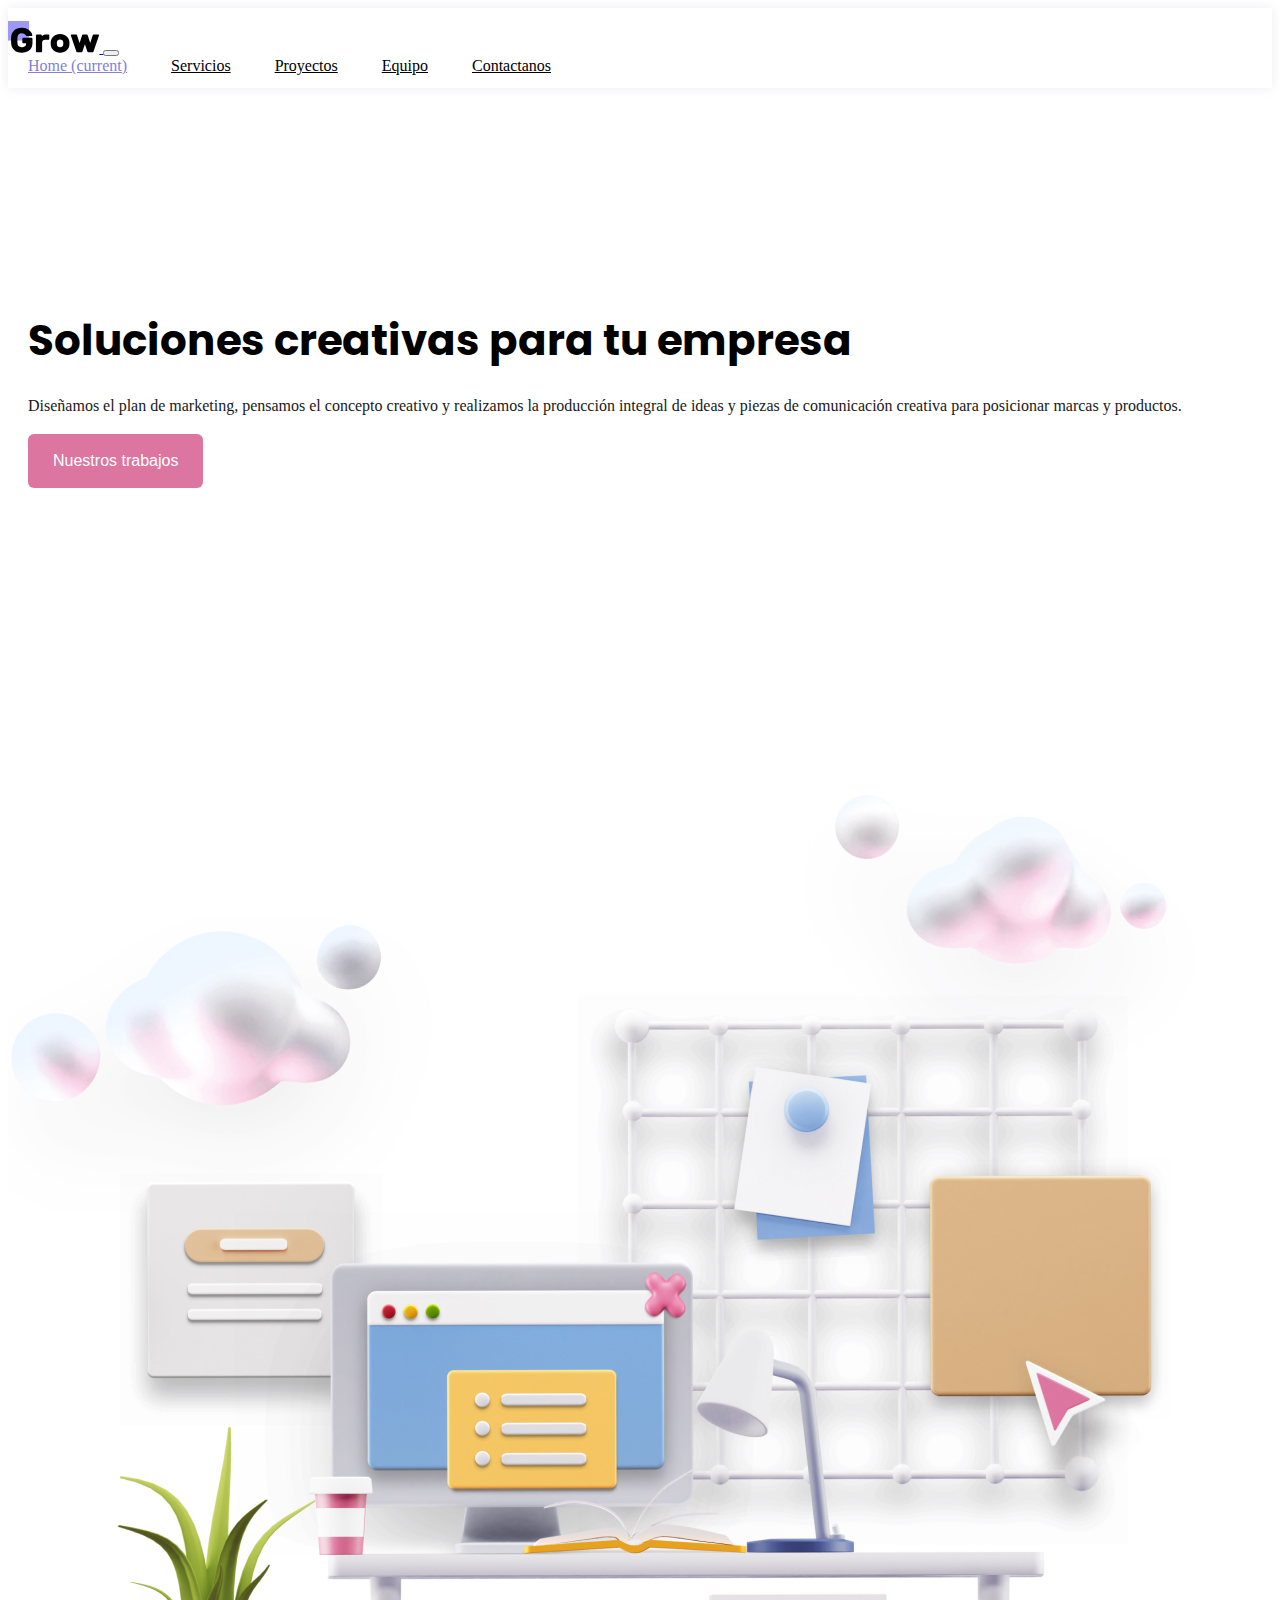
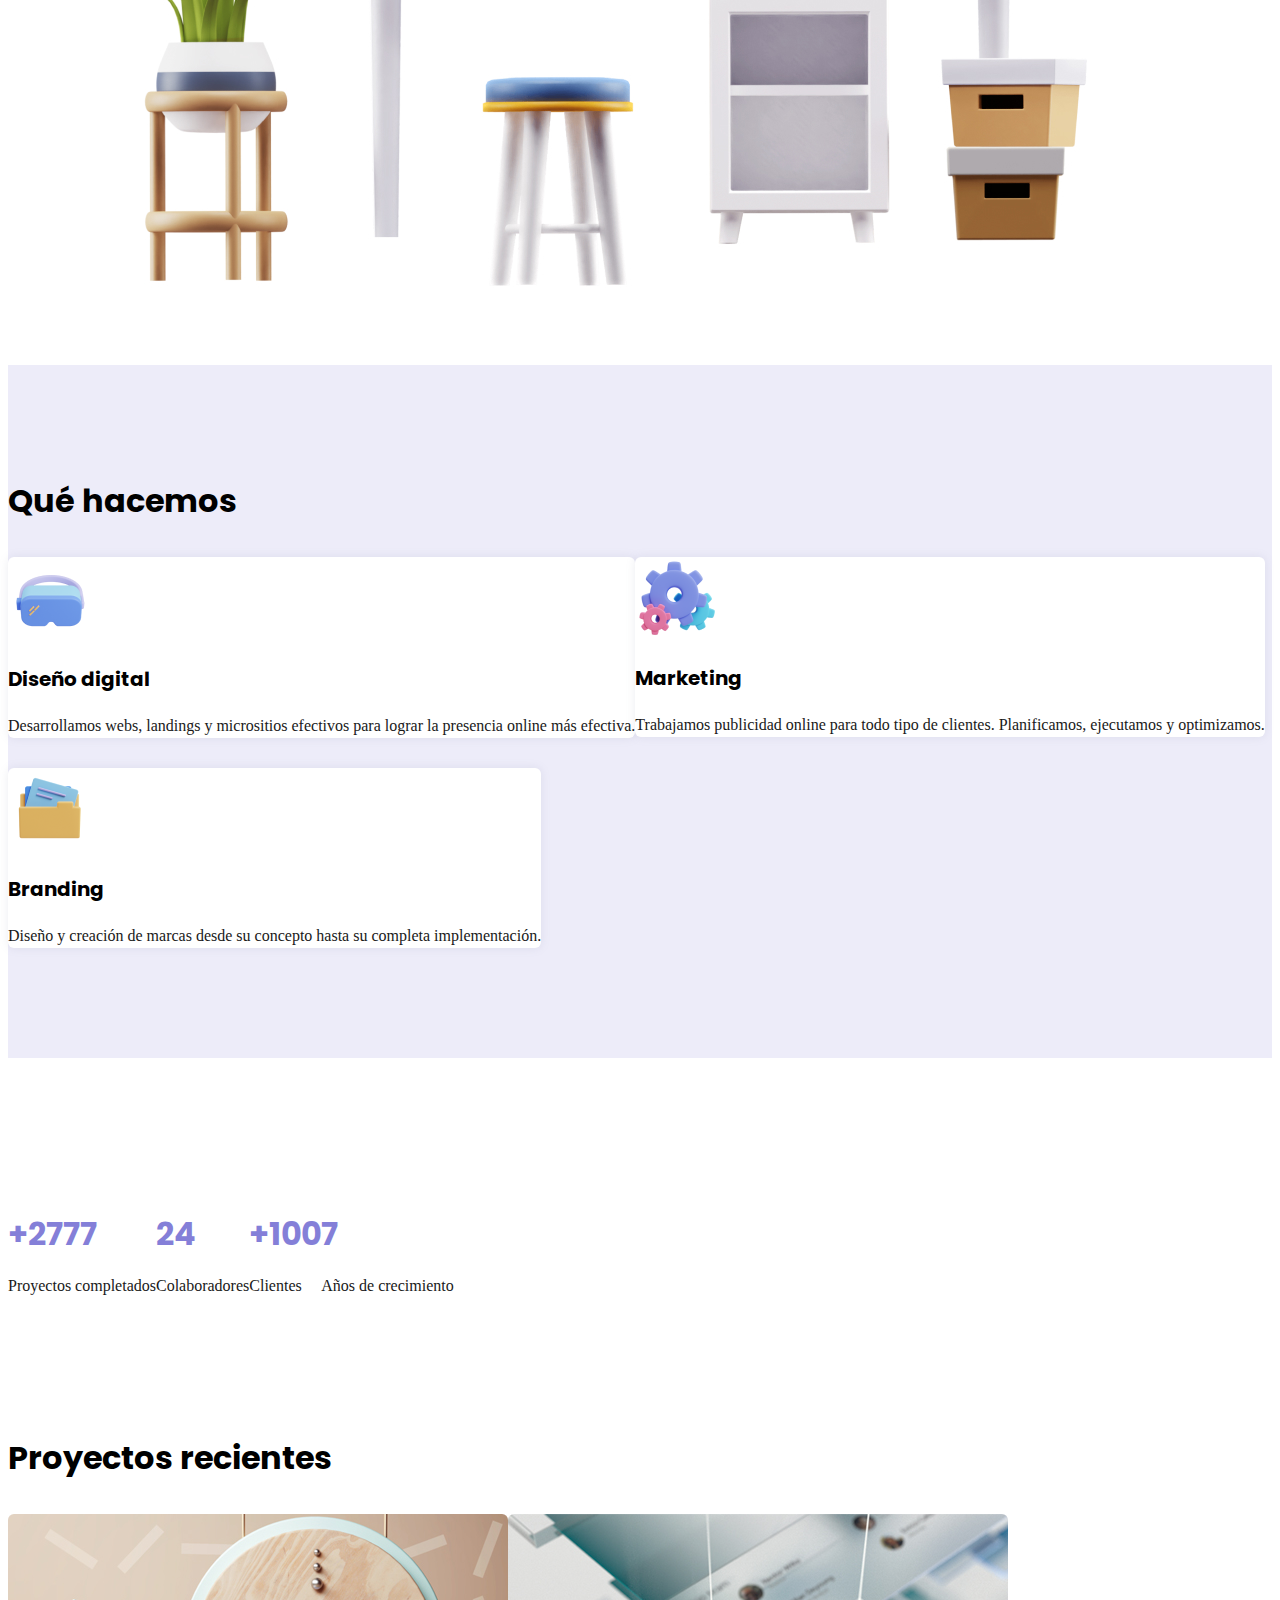
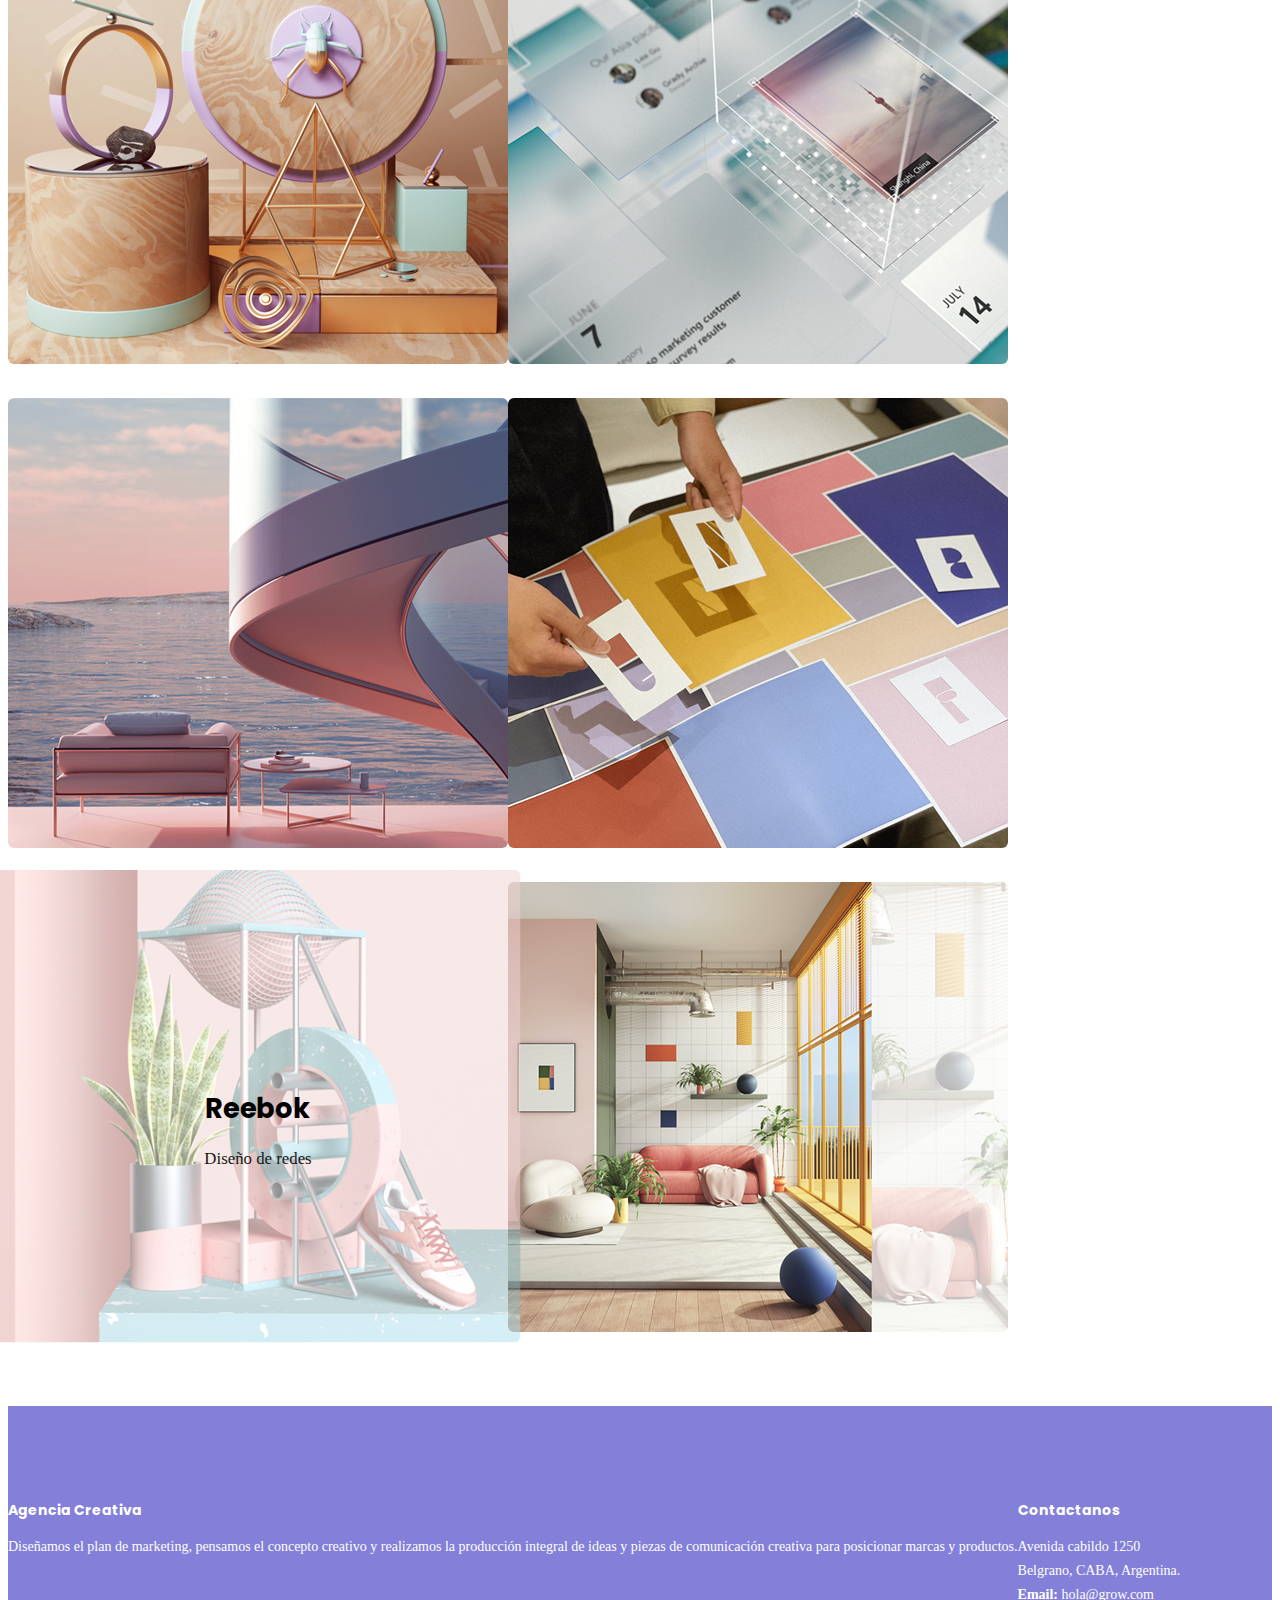
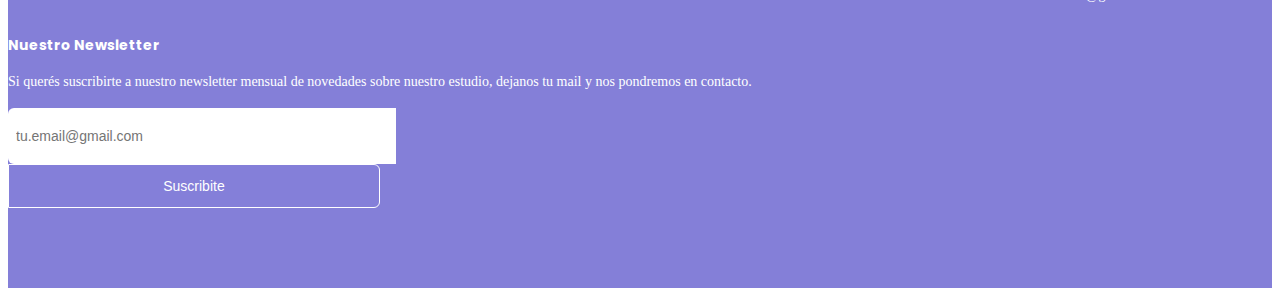
==== index.html @ 0a600048 "cambios" ====
<!doctype html>
<html lang="en">
  <head>
    <meta charset="utf-8">
    <meta name="viewport" content="width=device-width, initial-scale=1, shrink-to-fit=no">
    <!-- Bootstrap CSS -->
    <link rel="stylesheet" href="https://cdn.jsdelivr.net/npm/bootstrap@4.6.0/dist/css/bootstrap.min.css" integrity="sha384-B0vP5xmATw1+K9KRQjQERJvTumQW0nPEzvF6L/Z6nronJ3oUOFUFpCjEUQouq2+l" crossorigin="anonymous">
    <link rel="stylesheet" href="estilos.css">
    <link href="https://fonts.googleapis.com/css2?family=Roboto:ital,wght@0,400;0,700;1,100;1,900&display=swap" rel="stylesheet">
    <link href="https://fonts.googleapis.com/css2?family=Poppins:wght@100;300;400;500;600;800;900&display=swap" rel="stylesheet">
    <title>Home</title>
  </head>
  <body>
    <!-- Nav bar -->
    <div id="header" class="fixed-top">
      <div class="container">
        <nav class="navbar navbar-expand-lg navbar-light">
          <a class="navbar-brand" href="index.html">
            <img src="img/logo-grow.svg" alt="grow">
          </a>
          <button class="navbar-toggler" type="button" data-toggle="collapse" data-target="#navbarNavAltMarkup" aria-controls="navbarNavAltMarkup" aria-expanded="false" aria-label="Toggle navigation">
            <span class="navbar-toggler-icon"></span>
          </button>
          <div class="collapse navbar-collapse justify-content-end" id="navbarNavAltMarkup">
            <div class="navbar-nav">
              <a class="nav-link active" href="index.html">Home <span class="sr-only">(current)</span></a>
              <a class="nav-link" href="servicios.html">Servicios</a>
              <a class="nav-link" href="proyectos.html">Proyectos</a>
              <a class="nav-link" href="equipo.html">Equipo</a>
              <a class="nav-link" href="contacto.html">Contactanos</a>
            </div>
          </div>
        </nav>
      </div>
    </div>
    <section id="principal">
      <div class="container">
        <div class="row">
          <div class="col-lg-5 order-2 order-lg-1 principal-text">
            <h1>Soluciones creativas para tu empresa</h1>
            <p class="parrafoTexto">Diseñamos el plan de marketing, pensamos el concepto creativo y realizamos la producción integral de ideas y piezas de comunicación creativa para posicionar marcas y productos. </p>
            <a href="clientes.html">
              <button class="boton rounded-pill">Nuestros trabajos</button>
            </a>
          </div>
          <div class="col-lg-7 order-1 order-lg-2 principal-img p-0">
            <div class="desktop">
            <img src="img/img-principal3.jpg" class="img-fluid" alt="imagen escritorio">
            </div>
            <div class="mobile">
            <img src="img/img-principal3-mb.jpg" class="img-fluid" alt="imagen escritorio">
          </div>
          </div>
        </div>
      </div>
    </section>
    <section id="servicios">
      <div class="container">
        <p class="titulo text-center mb-5">Qué hacemos</p>
        <div class="row">
          <div class="col-lg-4 text-center">
            <div class="cardServicios p-5">
              <img src="img/icon-diseno.png"alt="icono diseno">
              <p class="subtitulo m-2">Diseño digital</p>
              <p class="parrafoTexto">Desarrollamos webs, landings y micrositios efectivos para lograr la presencia online más efectiva.</p>
            </div>
          </div>
          <div class="col-lg-4 text-center">
            <div class="cardServicios p-5">
              <img src="img/icon-mkt.png"alt="icono marketing">
              <p class="subtitulo m-2">Marketing</p>
              <p class="parrafoTexto">Trabajamos publicidad online para todo tipo de clientes. Planificamos, ejecutamos y optimizamos.</p>
            </div>
          </div>
          <div class="col-lg-4 text-center">
            <div class="cardServicios p-5">
              <img src="img/icon-branding.png" alt="icono branding">
              <p class="subtitulo m-2">Branding</p>
              <p class="parrafoTexto">Diseño y creación de marcas desde su concepto hasta su completa implementación.</p>
            </div>
          </div>
        </div>
      </div>
    </section>
    <section id="datos">
      <div class="container">
        <div class="row">
          <div class="col-lg-3 text-center pb-3">
            <p class="frase">+2777</p>
            <p class="parrafoTexto">Proyectos completados</p>
          </div>
          <div class="col-lg-3 text-center pb-3">
            <p class="frase">24</p>
            <p class="parrafoTexto">Colaboradores</p>
          </div>
          <div class="col-lg-3 text-center pb-3">
            <p class="frase">+100</p>
            <p class="parrafoTexto">Clientes</p>
          </div>
          <div class="col-lg-3 text-center pb-3">
            <p class="frase">7</p>
            <p class="parrafoTexto">Años de crecimiento</p>
          </div>    
        </div> 
      </div>
    </section>
    <section id="portfolio">
      <div class="container-fluid">
        <p class="titulo text-center mb-5">Proyectos recientes</p>
        <div class="row">
          <div class="col-lg-4 col-md-6">
            <div class="cardTrabajos">
              <img src="img/trabajo1.jpg"class="caja" alt="diseño de redes marca de muebles">
              <div class="trabajos-info">
                <p class="frase mb-1">The Beatle</p>
                <p class="parrafoTexto">Diseño de redes</p>
              </div>
            </div>
          </div>
          <div class="col-lg-4 col-md-6">
            <div class="cardTrabajos">
              <img src="img/trabajo2.jpg"class="caja" alt="diseño de interfaz">
              <div class="trabajos-info">
                <p class="frase mb-1">FluIT</p>
                <p class="parrafoTexto">Diseño UX/UI</p>
              </div>
            </div>
          </div> 
          <div class="col-lg-4 col-md-6">
            <div class="cardTrabajos">
              <img src="img/trabajo3.jpg"class="caja" alt="branding marca muebles">
              <div class="trabajos-info">
                <p class="frase mb-1">Brothers home</p>
                <p class="parrafoTexto">Branding</p>
              </div>
            </div>
          </div> 
          <div class="col-lg-4 col-md-6">
            <div class="cardTrabajos">
              <img src="img/trabajo4.jpg"class="caja" alt="diseño de redes marca de muebles">
              <div class="trabajos-info">
                <p class="frase mb-1">Calm</p>
                <p class="parrafoTexto">Diseño UX/UI</p>
              </div>
            </div>
          </div>
          <div class="col-lg-4 col-md-6">
            <div class="cardTrabajos">
              <img src="img/trabajo5.jpg"class="caja" alt="diseño de redes">
              <div class="trabajos-info">
                  <p class="frase mb-1">Reebok</p>
                  <p class="parrafoTexto">Diseño de redes</p>
              </div>
            </div> 
          </div> 
          <div class="col-lg-4 col-md-6">
            <div class="cardTrabajos">
              <img src="img/trabajo6.jpg"class="caja" alt="branding marca muebles">
              <div class="trabajos-info">
                  <p class="frase mb-1">Landmark</p>
                  <p class="parrafoTexto">Branding</p>
              </div>
            </div> 
          </div> 
        </div> 
      </div>
    </section>
    <section id="footer">
      <div class="container">
        <div class="row">
          <div class="col-lg-6">
            <p class="subtitulo">Agencia Creativa</p>
            <p class="parrafoTexto">Diseñamos el plan de marketing, pensamos el concepto creativo y realizamos la producción integral de ideas y piezas de comunicación creativa para posicionar marcas y productos.</p>
          </div>
          <div class="col-lg-3">
            <p class="subtitulo">Contactanos</p>
            <p class="parrafoTexto">Avenida cabildo 1250<br>Belgrano, CABA, Argentina.<br>
            <strong>Email:</strong> hola@grow.com<br>
            </p>
          </div>
          <div class="col-lg-3">
            <p class="subtitulo">Nuestro Newsletter</p>
            <p class="parrafoTexto">Si querés suscribirte a nuestro newsletter mensual de novedades sobre nuestro estudio, dejanos tu mail y nos pondremos en contacto.</p>
            <form action="" method="post" class="newsletter">
              <input type="email" name="email" placeholder="tu.email@gmail.com"><input type="submit" value="Suscribite">
            </form>
          </div>
        </div> 
      </div>
    </section>
    <script src="https://code.jquery.com/jquery-3.5.1.slim.min.js" integrity="sha384-DfXdz2htPH0lsSSs5nCTpuj/zy4C+OGpamoFVy38MVBnE+IbbVYUew+OrCXaRkfj" crossorigin="anonymous"></script>
    <script src="https://cdn.jsdelivr.net/npm/bootstrap@4.6.0/dist/js/bootstrap.bundle.min.js" integrity="sha384-Piv4xVNRyMGpqkS2by6br4gNJ7DXjqk09RmUpJ8jgGtD7zP9yug3goQfGII0yAns" crossorigin="anonymous"></script>
  </body>
</html>
---- estilos.css ----
#header {
	min-height: 80px;
	background: #ffffff;
	z-index: 111111;
	display: flex;
    flex-direction: row;
    align-items: center;
    box-shadow: 0px 0px 10px rgb(127 137 161 / 15%);
}
#header .navbar-brand img {
    padding: 0;
    max-height: 32px;
}
.navbar-light .navbar-nav .nav-link{
	color: #000000;
    font-size: 16px;
    padding: 10px 15px;
}
.navbar-expand-lg .navbar-nav .nav-link{
	padding: 10px 20px;
}
.navbar-light .navbar-nav .nav-link.active{
	color: #847fd8;
}

#body{
	font-family: 'Roboto', sans-serif;
	margin: 0;
}
#principal .principal-text{
	padding: 200px 20px;
	}
@media (max-width: 768px){
.navbar-expand-lg .navbar-nav .nav-link{
	padding: 10px 0px;
}
.icono img{
	width: 100px;
}
.desktop{
	display: none;
}
#principal .principal-text{
	padding: 20px;
}
h1{
	font-size: 32px!important;
    line-height: 40px!important;
}
.parrafoTexto{
	font-size: 14px!important;
	line-height: 20px!important;
}
.titulo{
	font-size: 28px!important;
}
#contacto{
	padding: 0!important;
	margin: 100px 0 0 0!important;
}
.servicios-text{
	padding: 50px!important;
}
}
@media (min-width: 992px){
	.mobile{
	display: none;
}
.icono img {
	width: 150px;
}
}
.mobile.img-fuid {
	margin-top: 80px;
}
.mobile{
	margin-top: 80px;
}

h1{
 	color: #000000;
 	font-weight: 700;
 	font-size: 42px;
 	font-family: 'Poppins', sans-serif;
 	line-height: 50px;
}
.parrafoTexto{
	font-weight: 400;
	font-size: 16px;
	line-height: 24px;
	color: #191919;
}
.boton {
background-color:#dc76a0;
padding: 18px 25px;
border-radius: 6px;
text-decoration: none;
color: #ffffff;
font-size: 16px;
border: none;
}
@media (min-width: 992px)
.order-lg-2 {
    order: 2 !important;
}
#servicios{
	background-color: #847fd926;
	padding: 80px 0px;
	margin: 40px 0px;
}
#datos{
	padding: 40px 0px;
	margin: 80px 0px;
}
.titulo{
	font-weight: 700;
	font-size: 32px;
	font-family: 'Poppins', sans-serif;
	color: #000000;
}
.subtitulo{
	font-weight: 700;
	font-size: 20px;
	font-family: 'Poppins', sans-serif;
	color: #000000;
}
.cardServicios{
    color: #000000;
    background-color: white;
    border-radius: 6px;
    margin-bottom: 30px;
    box-shadow: 0px 0px 10px rgb(127 137 161 / 15%);
}
.frase{
	font-weight: 700;
	font-size: 32px;
	font-family: 'Poppins', sans-serif;
	color: #847fd8;
	margin-bottom: 0;
}
.card{
	max-width: 100%;
    height: auto;
	border-radius: 6px!important;
	margin-bottom: 30px;
}
.caja{
	max-width: 100%;
    height: auto;
	border-radius: 6px!important;
	margin-bottom: 30px;
}
#footer{
	background-color: #847fd8;
	padding: 80px 0px;
    margin-top: 40px;
}
#footer .subtitulo {
	color: white;
	font-size: 14px;
}
#footer .parrafoTexto {
	color: white;
	font-size: 14px;
}
#footer .newsletter input[type="submit"] {
    background: #847fd9;
    border: solid white 1.5px;
    border-radius: 0px 6px 6px 0px;
    width: 50%;
    text-align: center;
    color: #fff;
    height: 44px;
    font-size: 14px;
}
#footer .newsletter input[type="email"] {
    border: 0;
    padding: 6px 8px;
    width: 50%;
    height: 44px;
    border-radius: 6px 0px 0px 6px;
	font-size: 14px;
}
#portada{
	background-image: url(img/equipo.jpg);
    background-repeat: no-repeat;
    background-position: center;
    min-height: 400px;
    background-size: cover;
}
#equipo .caja{
	margin-bottom: 20px;
}
.servicios-img{
	min-height: 500px;
    background-size: cover;
    background-repeat: no-repeat;
    background-position: center;
}
.servicios-text{
	padding: 140px;
}
#ofrecemos{
	padding-top: 80px;
}
#ofrecemos .subtitulo{
	font-size: 24px;
}
#portfolio .trabajos:hover{
	background: #003166;
}
.marcas{
	background-color: #edecf9;
	width: 100%;
    height: auto;
    margin-bottom: 0px;
    padding-bottom: 90px;
    padding-top: 80px;
}
.row{
	display: flex;
	flex-wrap: wrap;
}
.blog .carousel-indicators{
	left: 0;
    top: auto;
    bottom: -50px;
}
#clientes{
padding-top: 80px;
}
#inspiracional{
	min-height: 250px;
	margin-top: 80px;
	padding-top: 90px;
}
#equipo{
	padding-top: 30px;
}
.inspiracional{
	font-weight: 700;
	font-size: 48px;
	font-family: 'Poppins', sans-serif;
	color: #000000;
}
.carousel-indicators{
	left: 0;
    top: auto;
    bottom: -50px;
}
.carousel-indicators li{
	background: #a3a3a3;
    border-radius: 50%;
    width: 10px;
    height: 10px;
    background: #847fd8;
    border: 1px solid #847fd8;
}
#contacto{
    margin: 120px 300px 120px 300px;
    padding: 40px;
}
#contacto .contactForm button[type="submit"] {
	background-color: #dc76a0;
    padding: 14px;
    border-radius: 6px;
    text-decoration: none;
    color: #ffffff;
    font-size: 16px;
    border: none;
    width: 100%;
}
#portfolio .muestra .caja:hover{
	background-color: black;
}
#portfolio .muestra .caja:hover img{
	opacity: 0.4;
    transition: 0.3s;
}

.boton:hover, #contacto .contactForm button[type="submit"]:hover {
    background-color: #cd6e95;
}
.cardServicios:hover{
    transform: scale(1.05);
    box-shadow: 0px 0px 10px rgb(127 137 161 / 30%);
    transition: 0.3s;
}
.cardTrabajos:hover{
    transform: scale(1.05);
    transition: 0.3s;
}
.cardTrabajos:hover .trabajos-info{
    opacity: 1;
}
.cardTrabajos:hover img{
	opacity: 0.5;
	transition: 0.3s;
}
.subtitulo .parrafoTexto .trabajos-info{
	color: #ffffff;
}
.trabajos-info{
	position: absolute;
    top: 0;
    right: 0;
    bottom: 0;
    left: 0;
    flex-direction: column;
    text-align: center;
    opacity: 0;
    transition: 0.2s linear;
    -webkit-box-pack: center;
    -webkit-justify-content: center;
    display: flex;
}
.servicios-img:hover{
    transform: scale(1.02);
    transition: 0.3s;
}
.trabajos-info .frase {
	color: #000000;
	font-size: 26px;
}
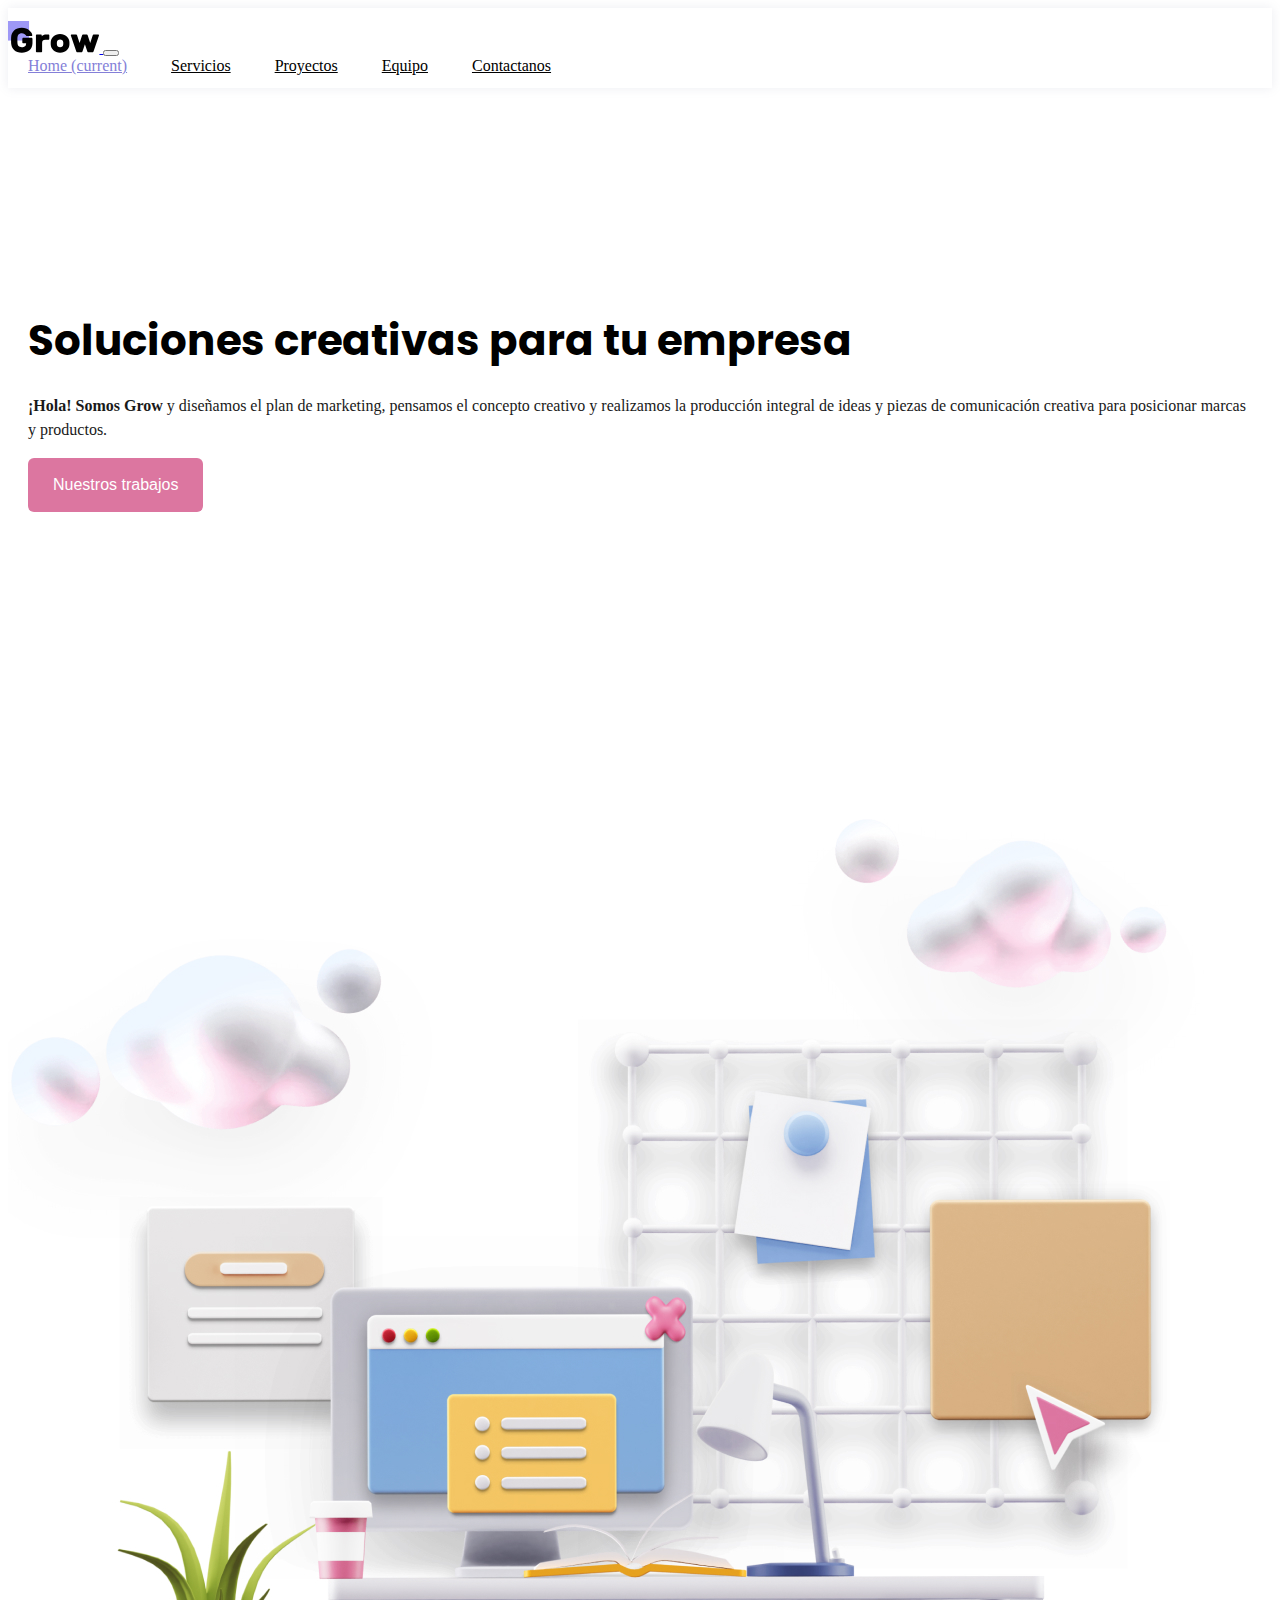
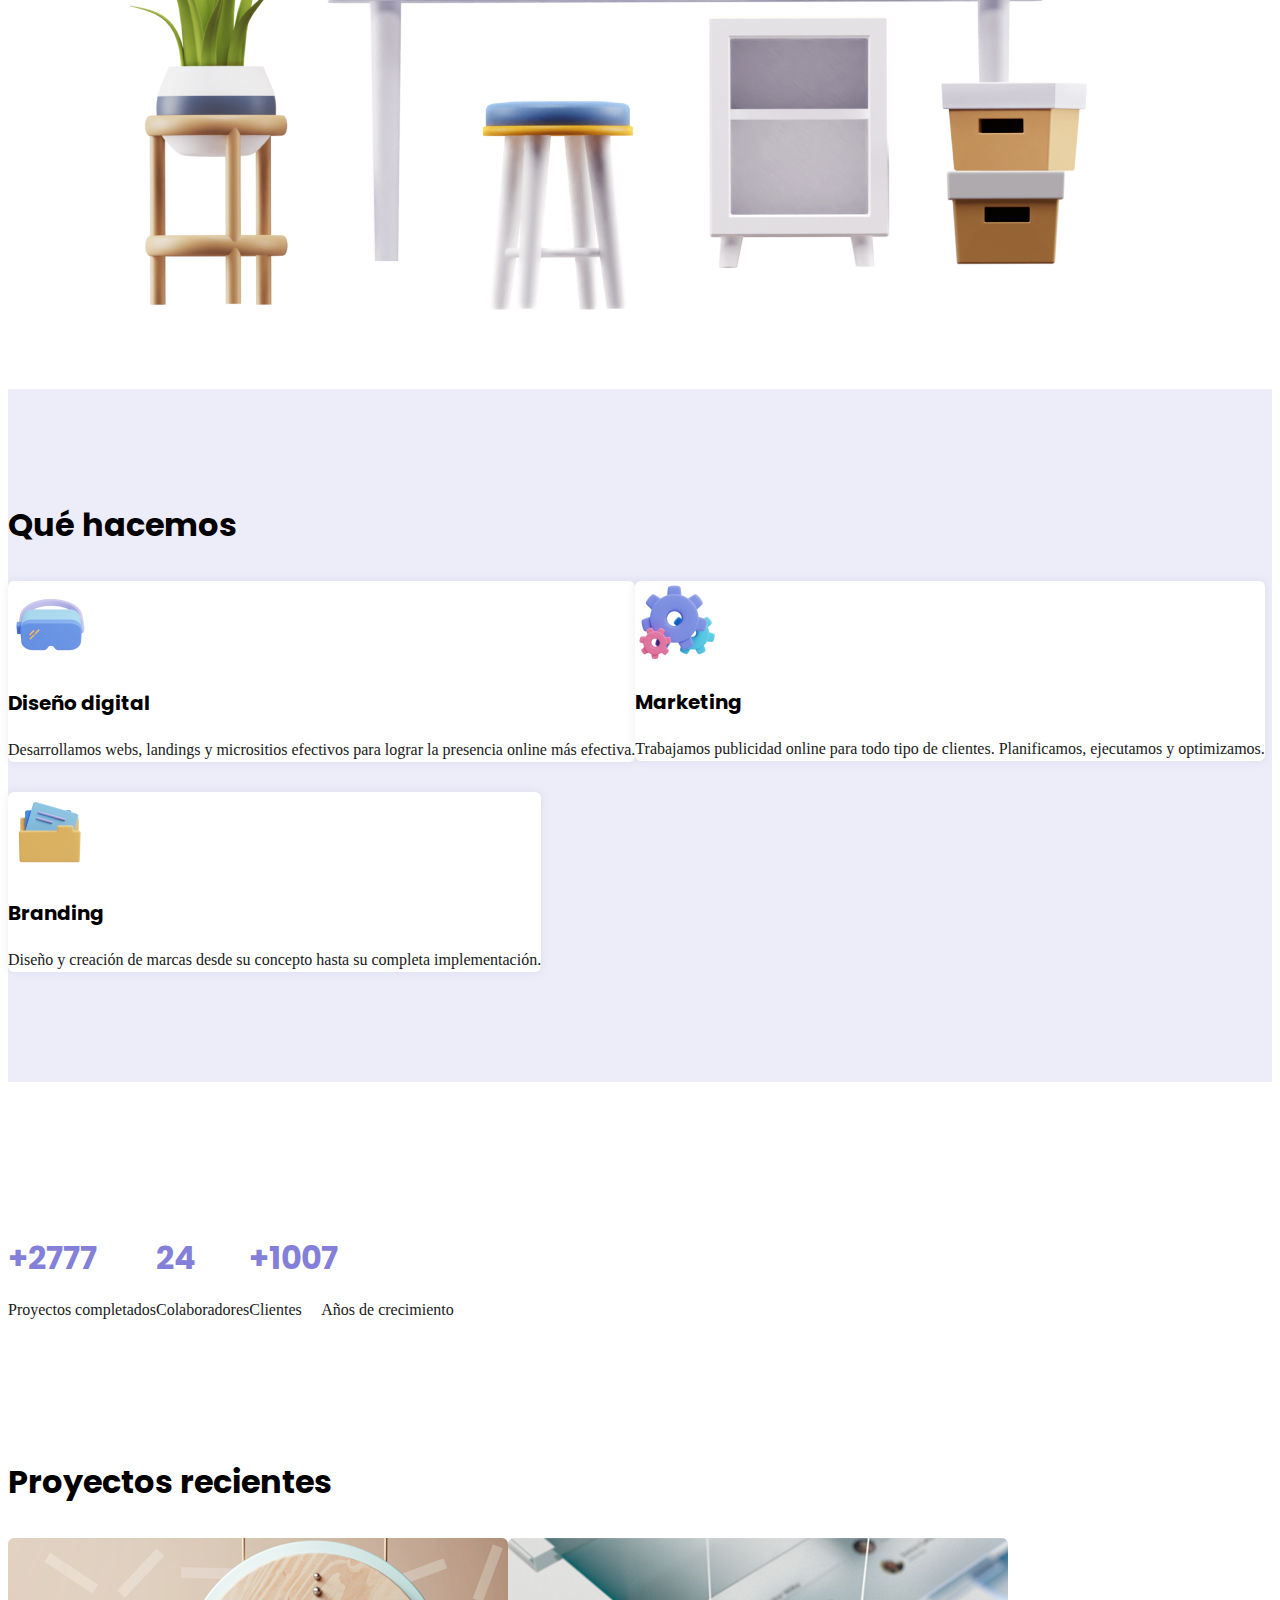
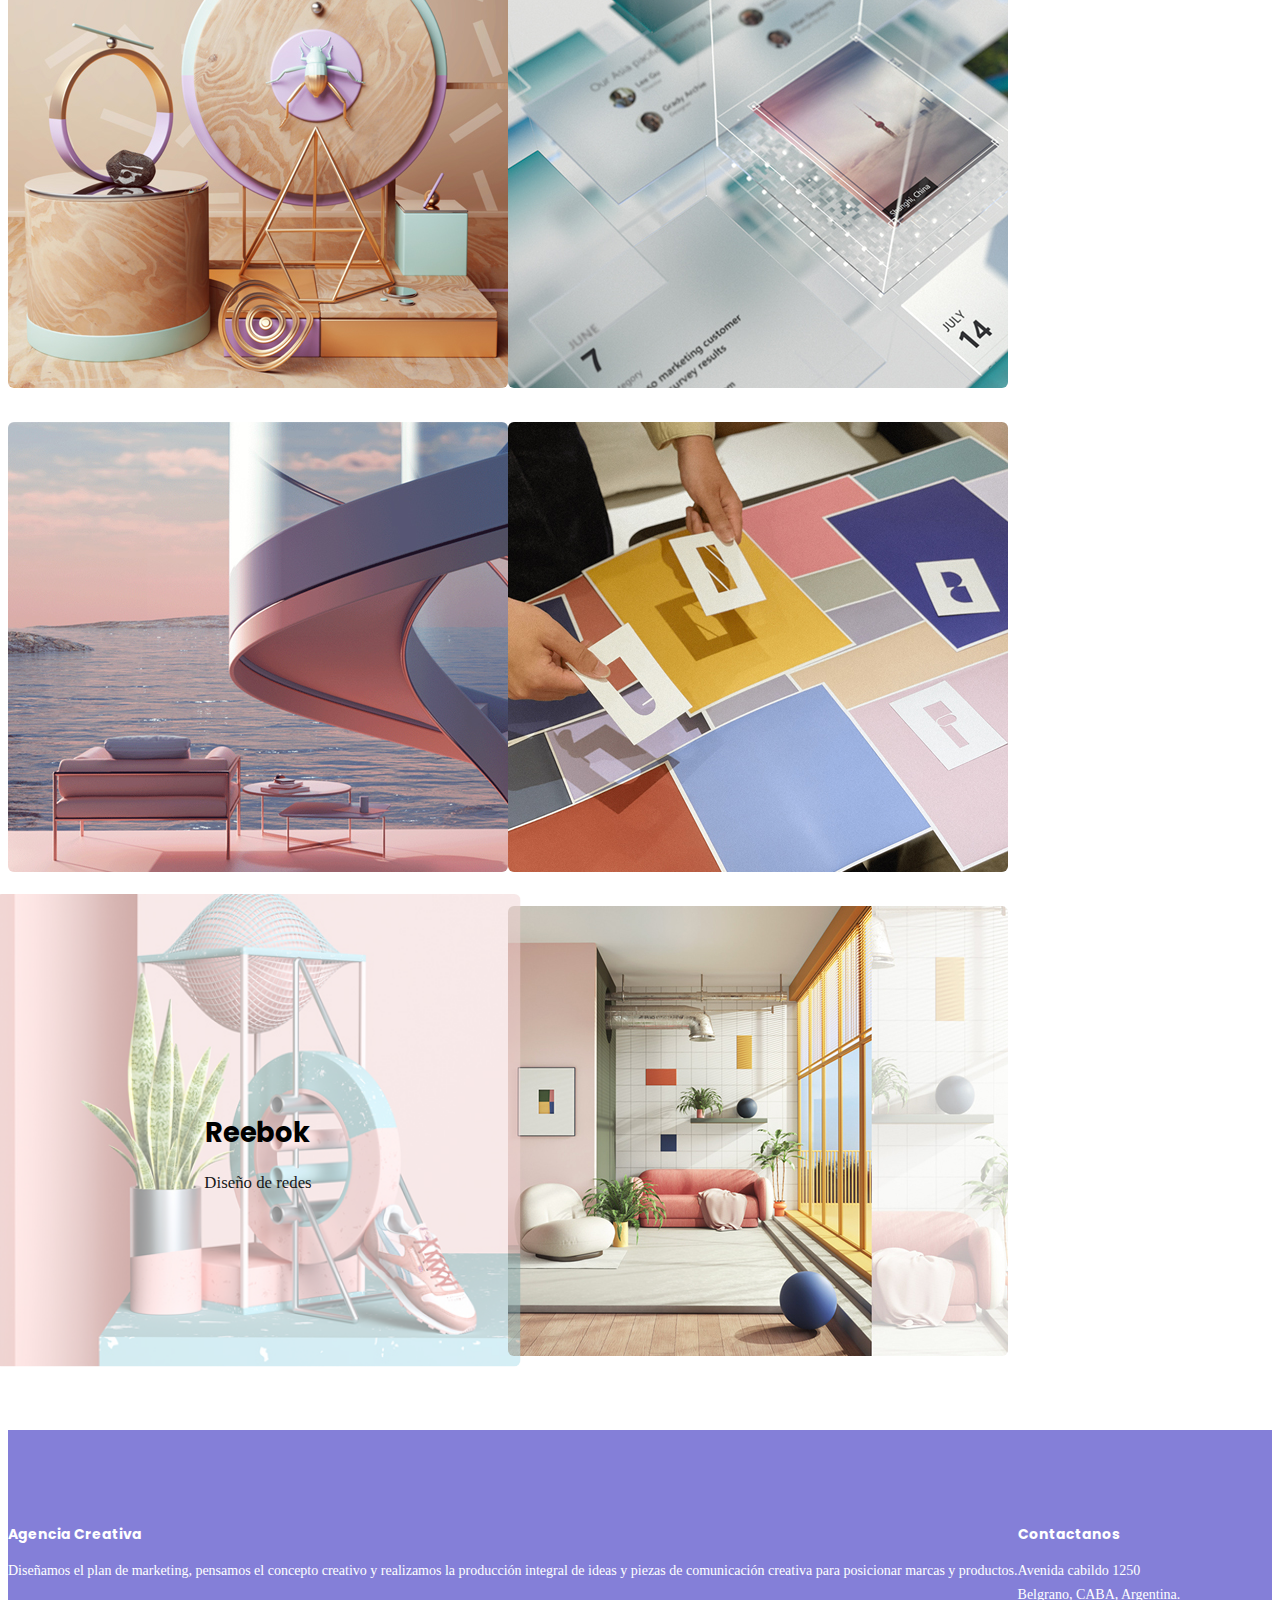
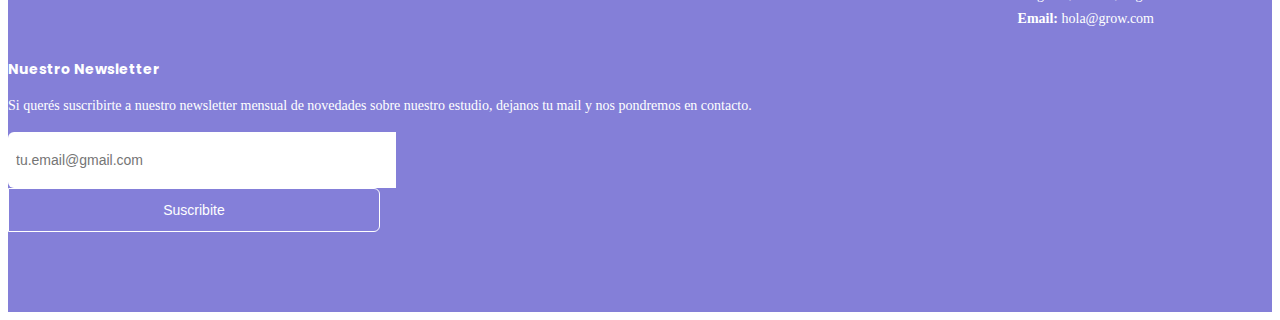
==== commit 06c1753d: "fix servicios" ====
--- a/index.html
+++ b/index.html
@@ -38,8 +38,8 @@
         <div class="row">
           <div class="col-lg-5 order-2 order-lg-1 principal-text">
             <h1>Soluciones creativas para tu empresa</h1>
-            <p class="parrafoTexto">Diseñamos el plan de marketing, pensamos el concepto creativo y realizamos la producción integral de ideas y piezas de comunicación creativa para posicionar marcas y productos. </p>
-            <a href="clientes.html">
+            <p class="parrafoTexto"><span style="font-weight:700;">¡Hola! Somos Grow</span> y diseñamos el plan de marketing, pensamos el concepto creativo y realizamos la producción integral de ideas y piezas de comunicación creativa para posicionar marcas y productos. </p>
+            <a href="proyectos.html">
               <button class="boton rounded-pill">Nuestros trabajos</button>
             </a>
           </div>
--- a/estilos.css
+++ b/estilos.css
@@ -60,6 +60,12 @@
 }
 .servicios-text{
 	padding: 50px!important;
+}
+.servicios-img{
+	max-height: 350px;
+}
+.servicios-img img{
+	max-width: 300px;
 }
 }
 @media (min-width: 992px){
@@ -190,12 +196,6 @@
 }
 #equipo .caja{
 	margin-bottom: 20px;
-}
-.servicios-img{
-	min-height: 500px;
-    background-size: cover;
-    background-repeat: no-repeat;
-    background-position: center;
 }
 .servicios-text{
 	padding: 140px;
@@ -314,7 +314,7 @@
     -webkit-justify-content: center;
     display: flex;
 }
-.servicios-img:hover{
+.servicios-img img:hover{
     transform: scale(1.02);
     transition: 0.3s;
 }
@@ -322,3 +322,10 @@
 	color: #000000;
 	font-size: 26px;
 }
+.navbar-light .navbar-nav .nav-link:focus, .navbar-light .navbar-nav .nav-link:hover {
+    color: rgb(132 127 217);
+}
+.servicios-img{
+	justify-content: center;
+    display: flex;
+}
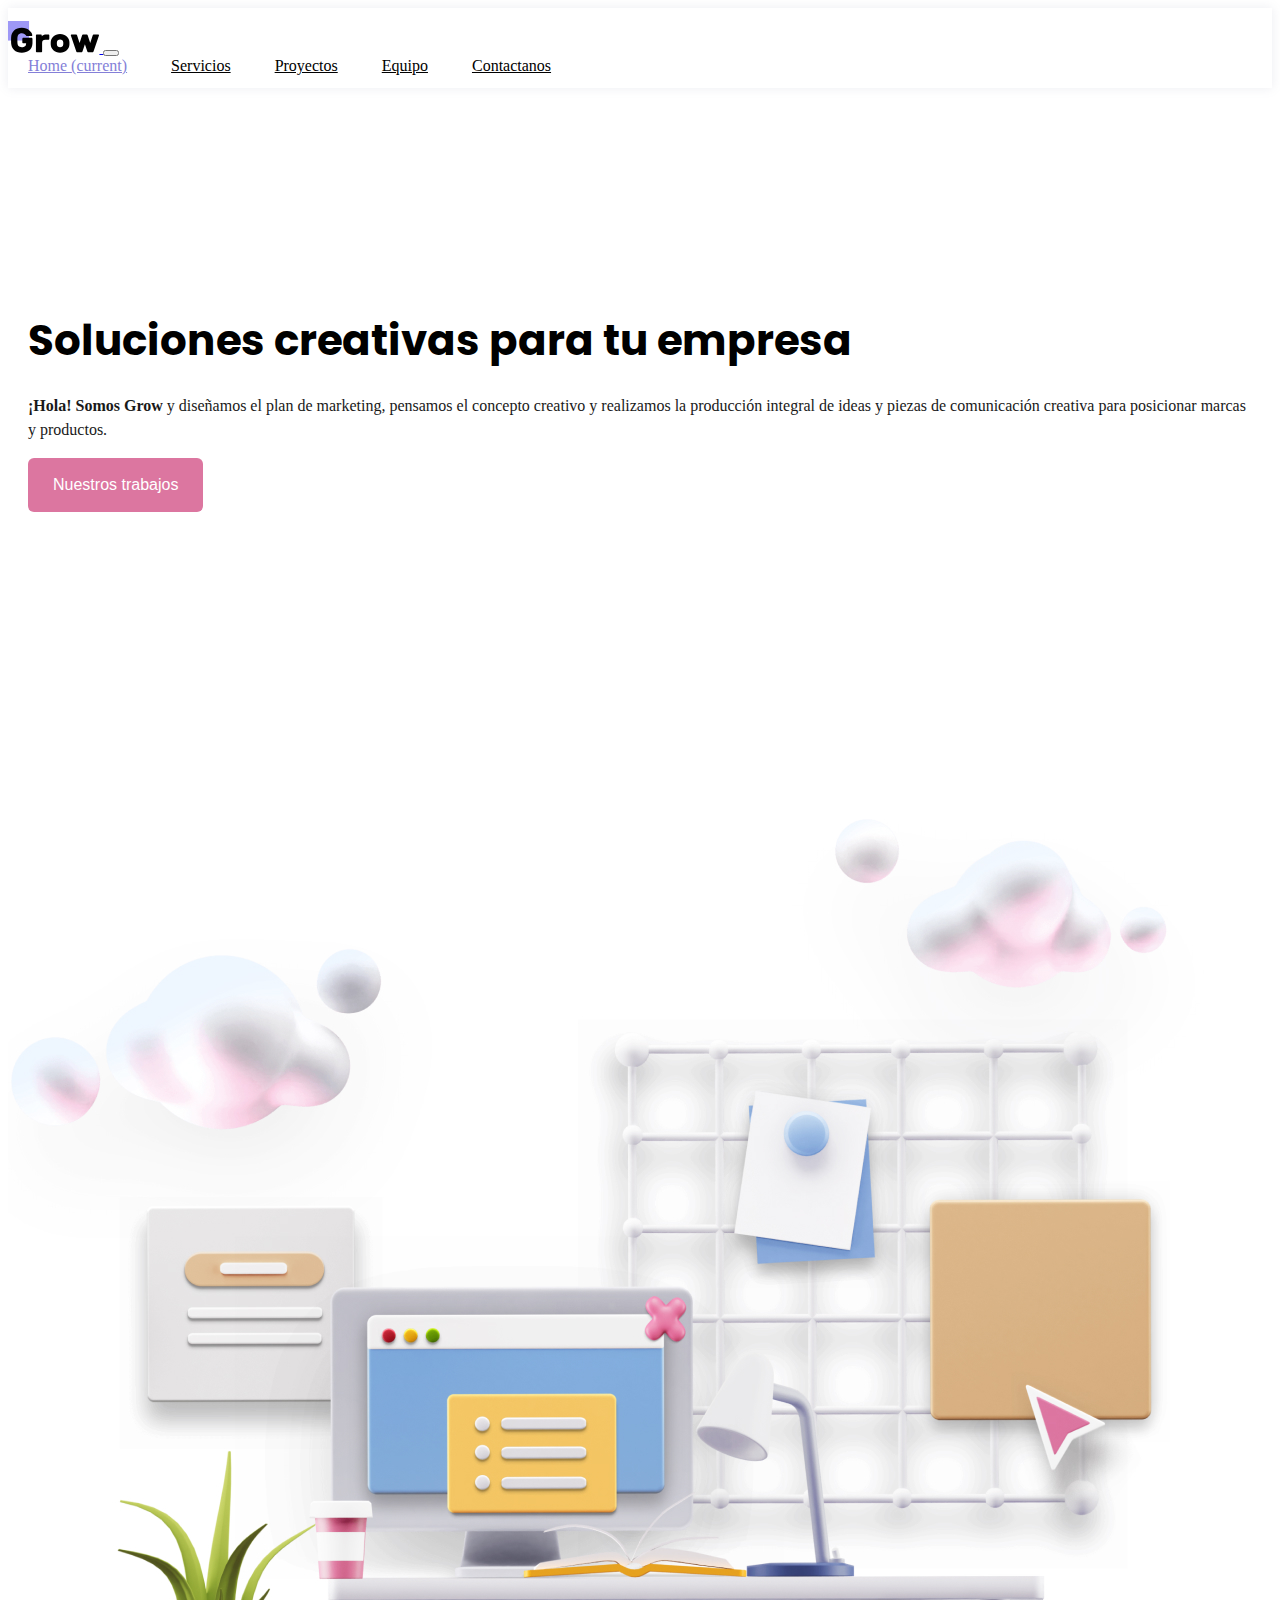
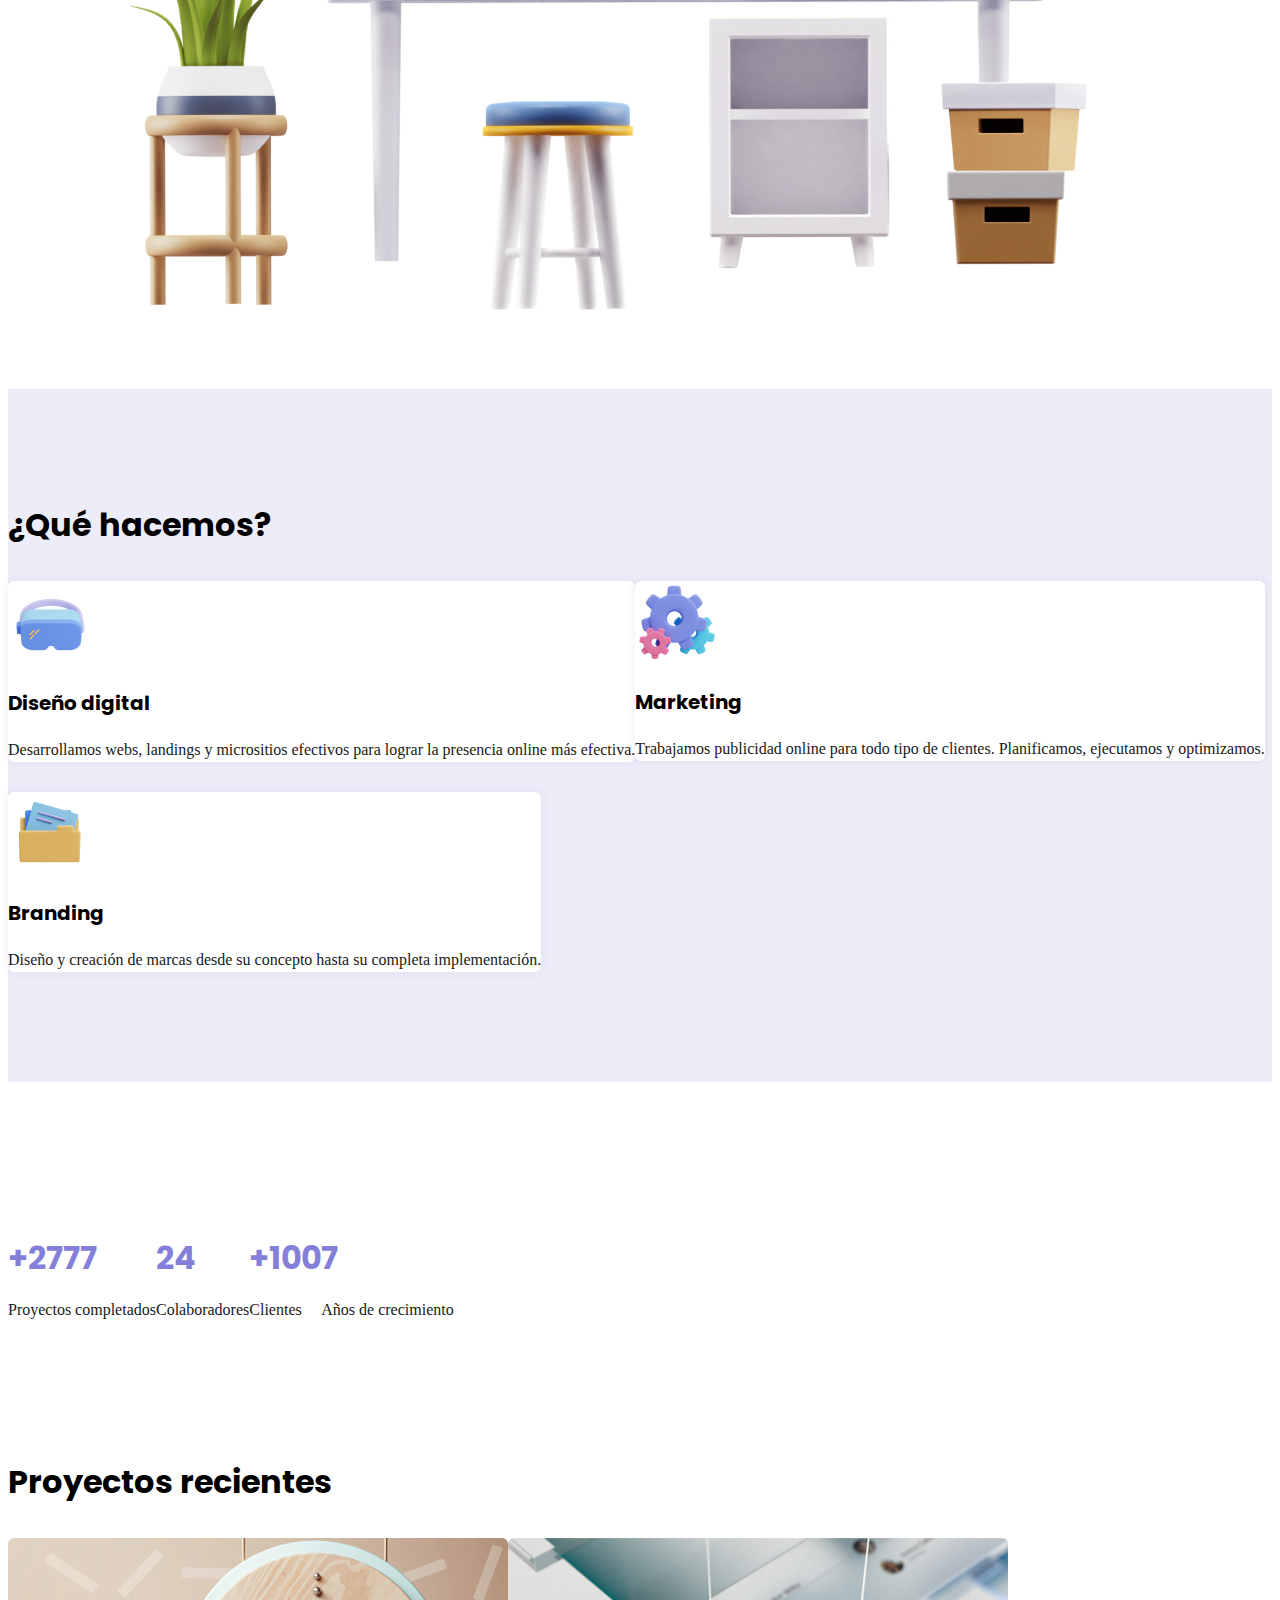
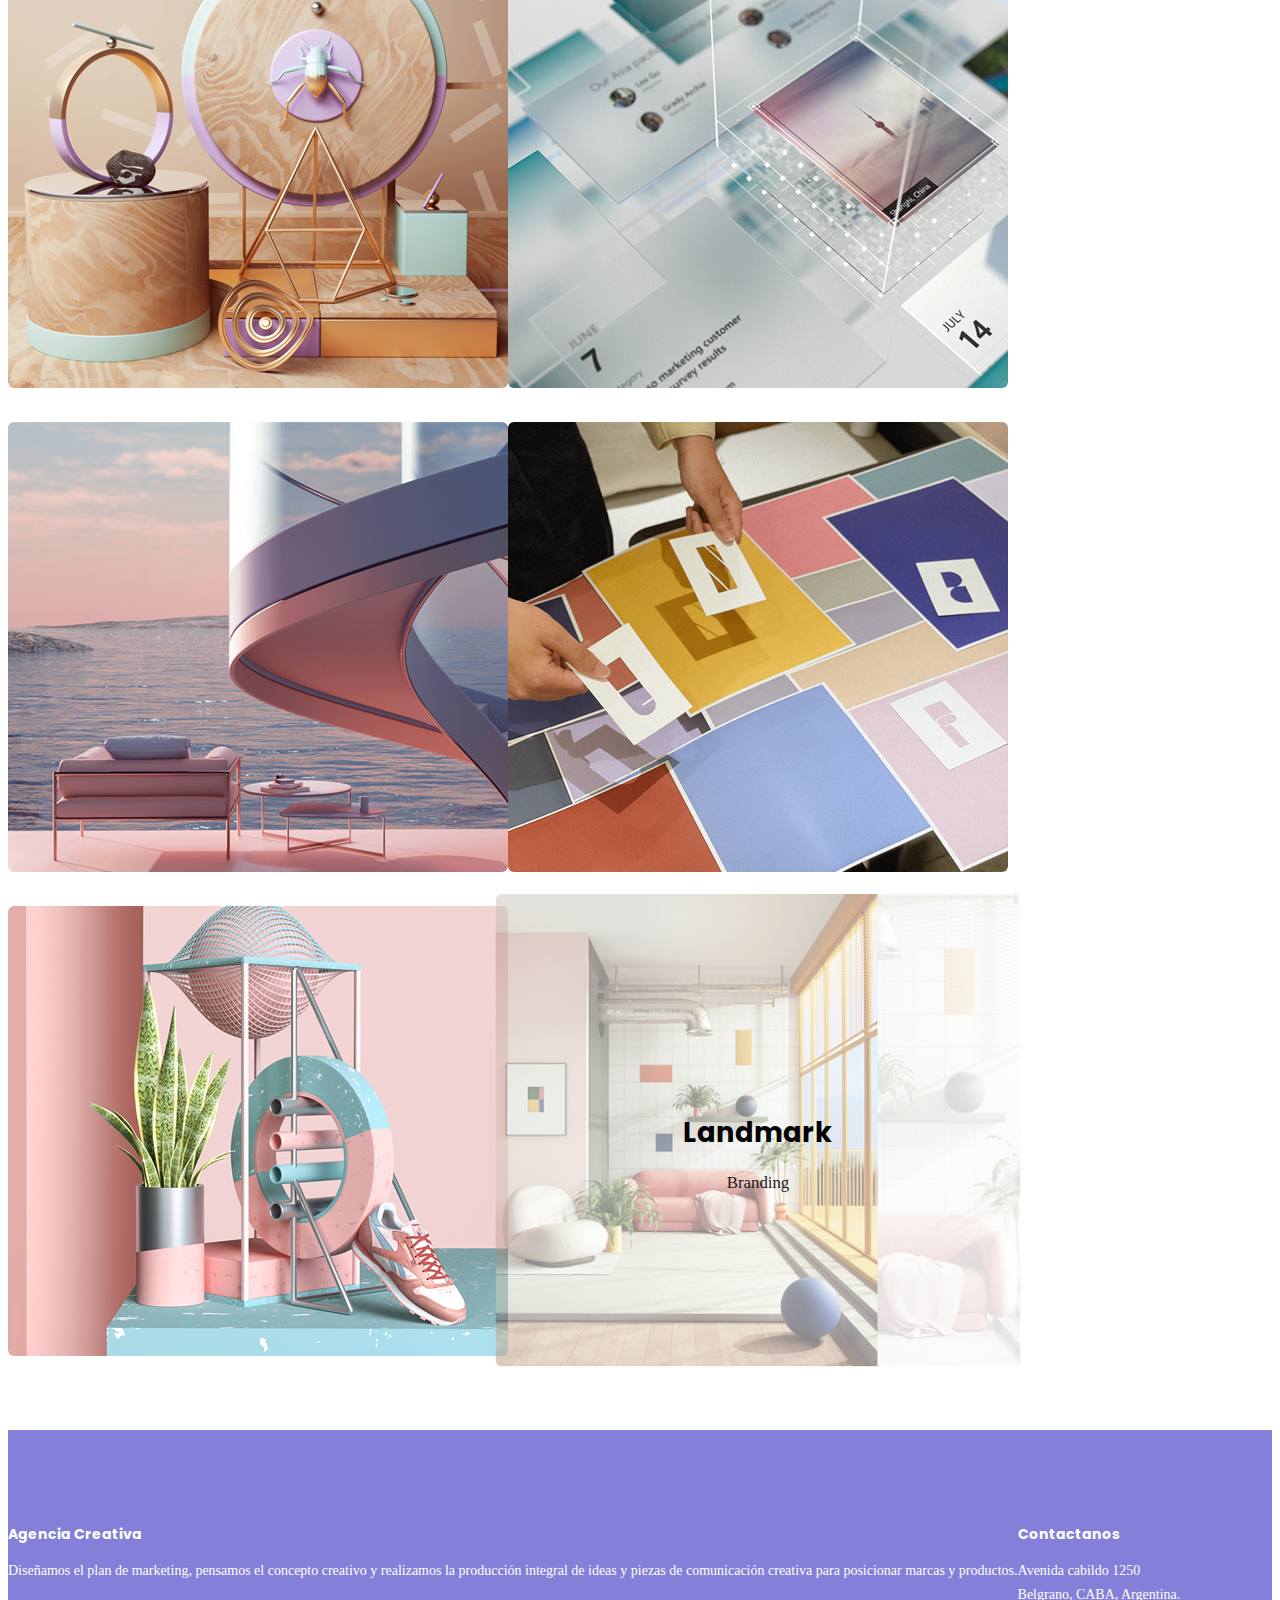
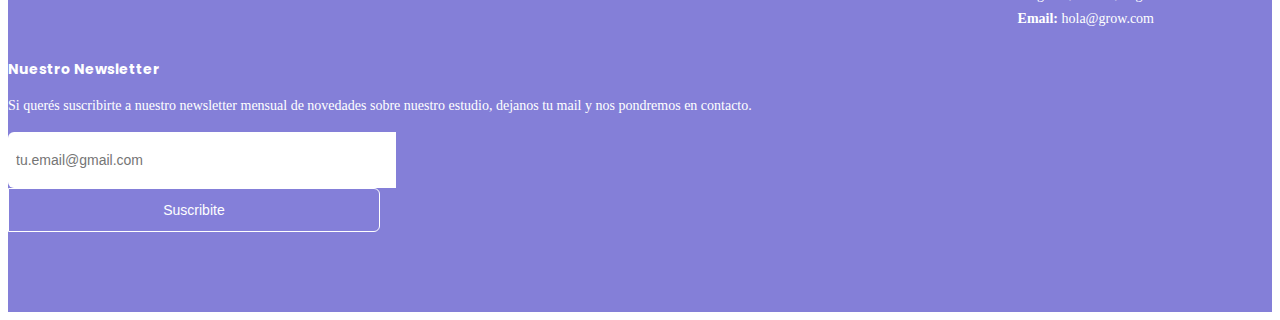
==== commit e0d01d62: "fix proyectos" ====
--- a/index.html
+++ b/index.html
@@ -56,7 +56,7 @@
     </section>
     <section id="servicios">
       <div class="container">
-        <p class="titulo text-center mb-5">Qué hacemos</p>
+        <p class="titulo text-center mb-5">¿Qué hacemos?</p>
         <div class="row">
           <div class="col-lg-4 text-center">
             <div class="cardServicios p-5">
--- a/estilos.css
+++ b/estilos.css
@@ -31,6 +31,11 @@
 	padding: 200px 20px;
 	}
 @media (max-width: 768px){
+.logo{
+	justify-content: center;
+    display: flex;
+    margin: 10px;
+}
 .navbar-expand-lg .navbar-nav .nav-link{
 	padding: 10px 0px;
 }
@@ -329,3 +334,4 @@
 	justify-content: center;
     display: flex;
 }
+
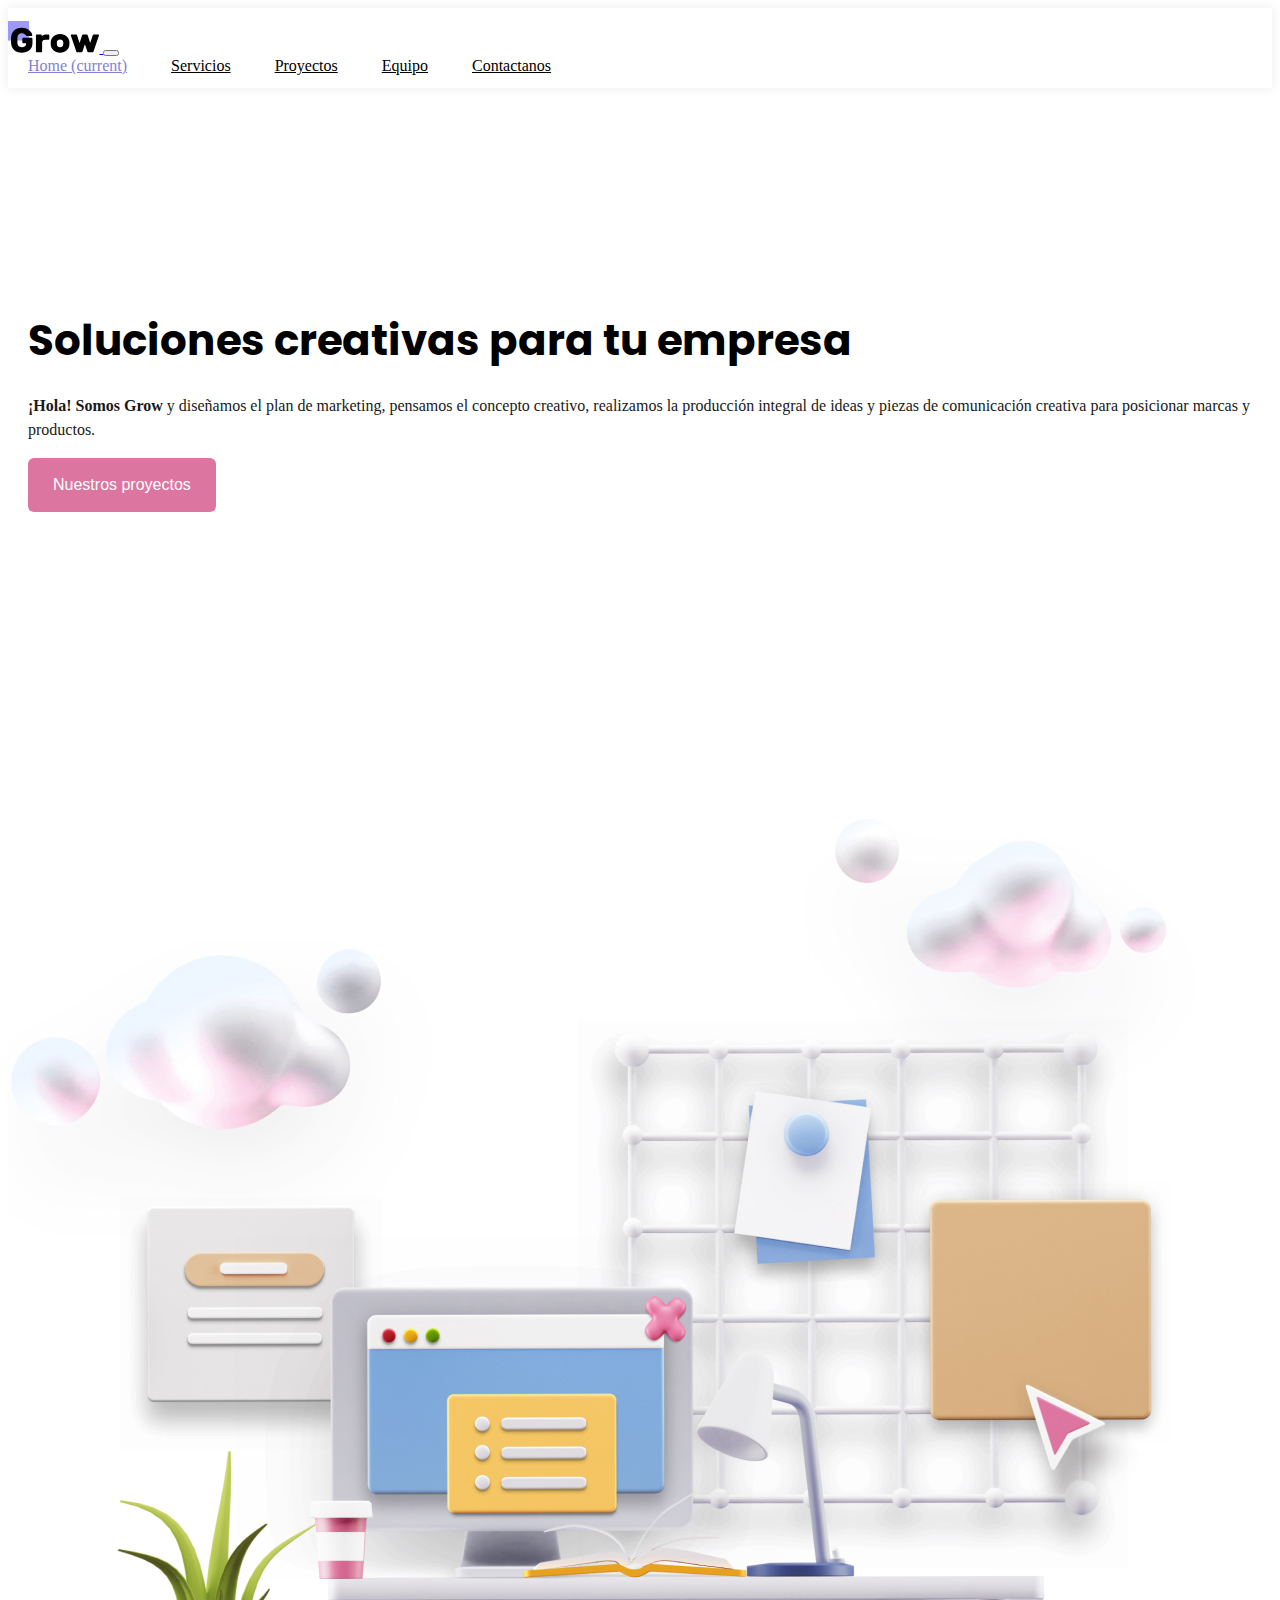
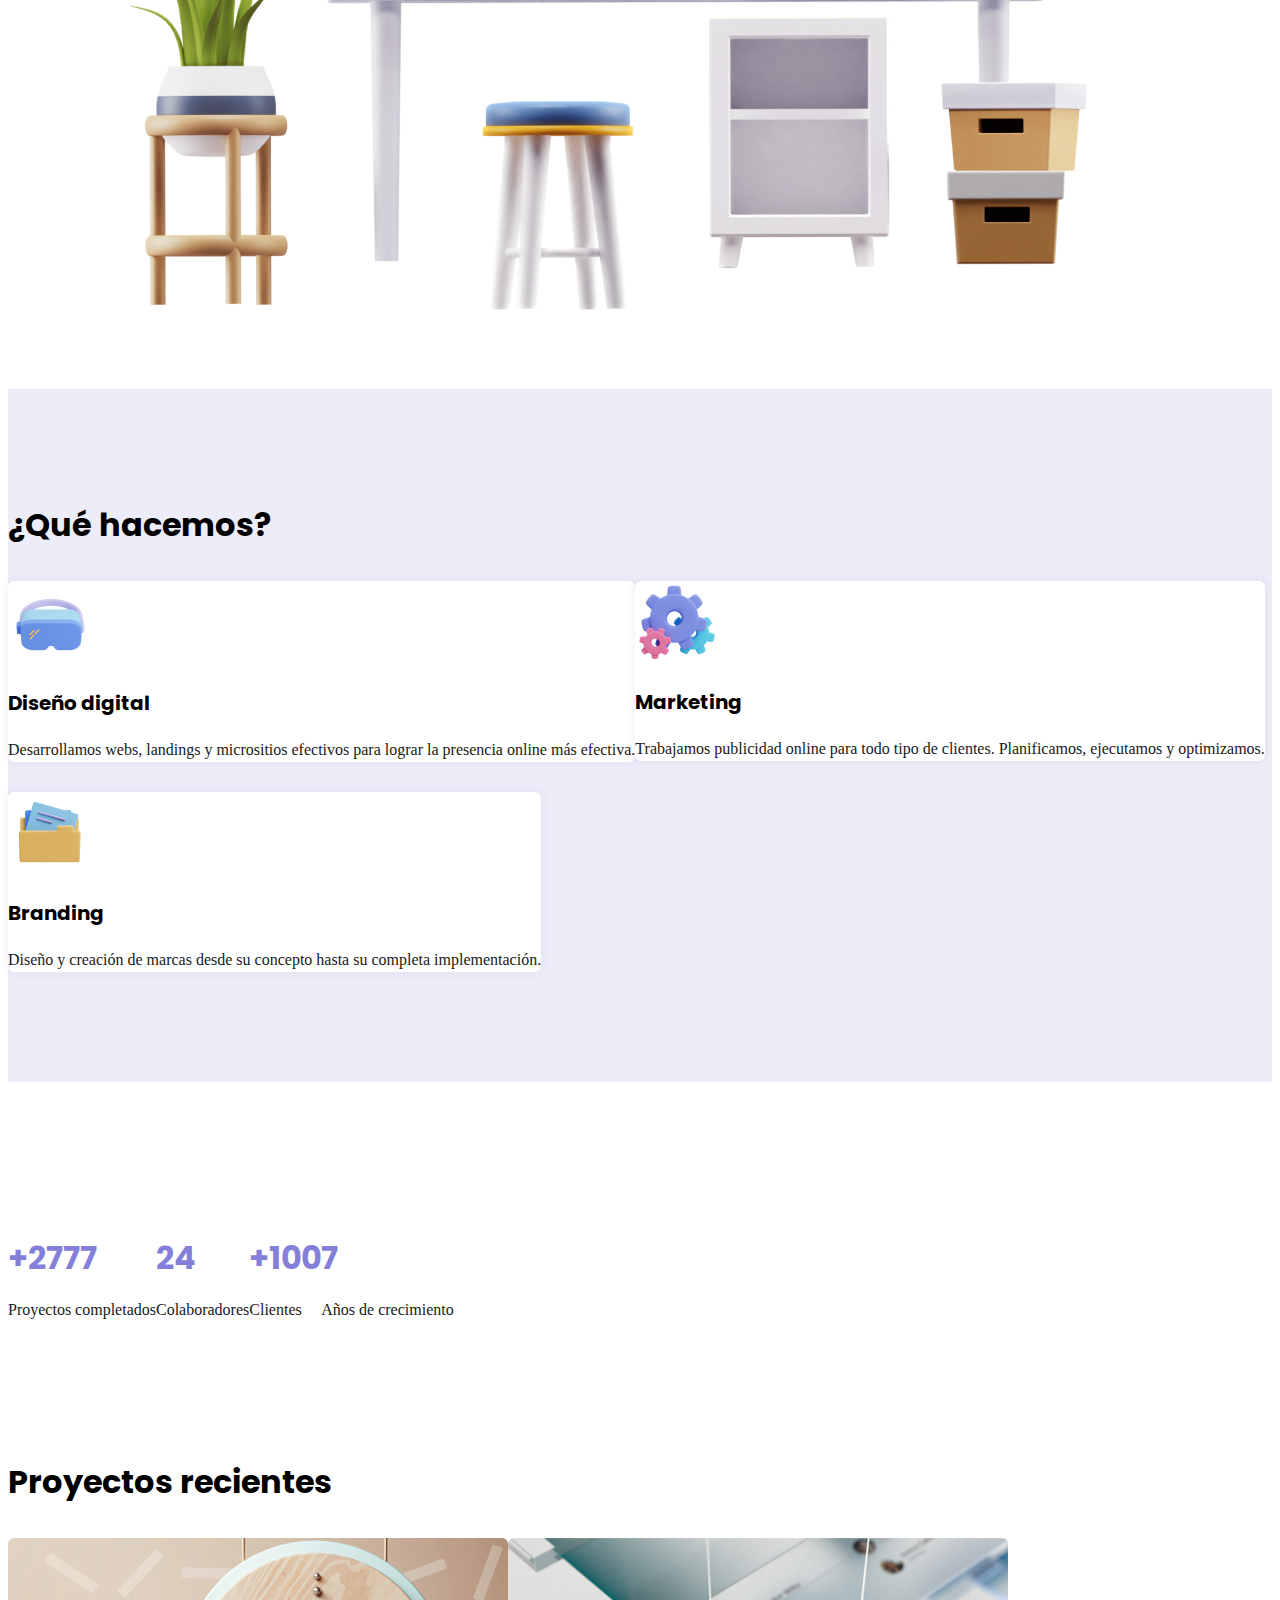
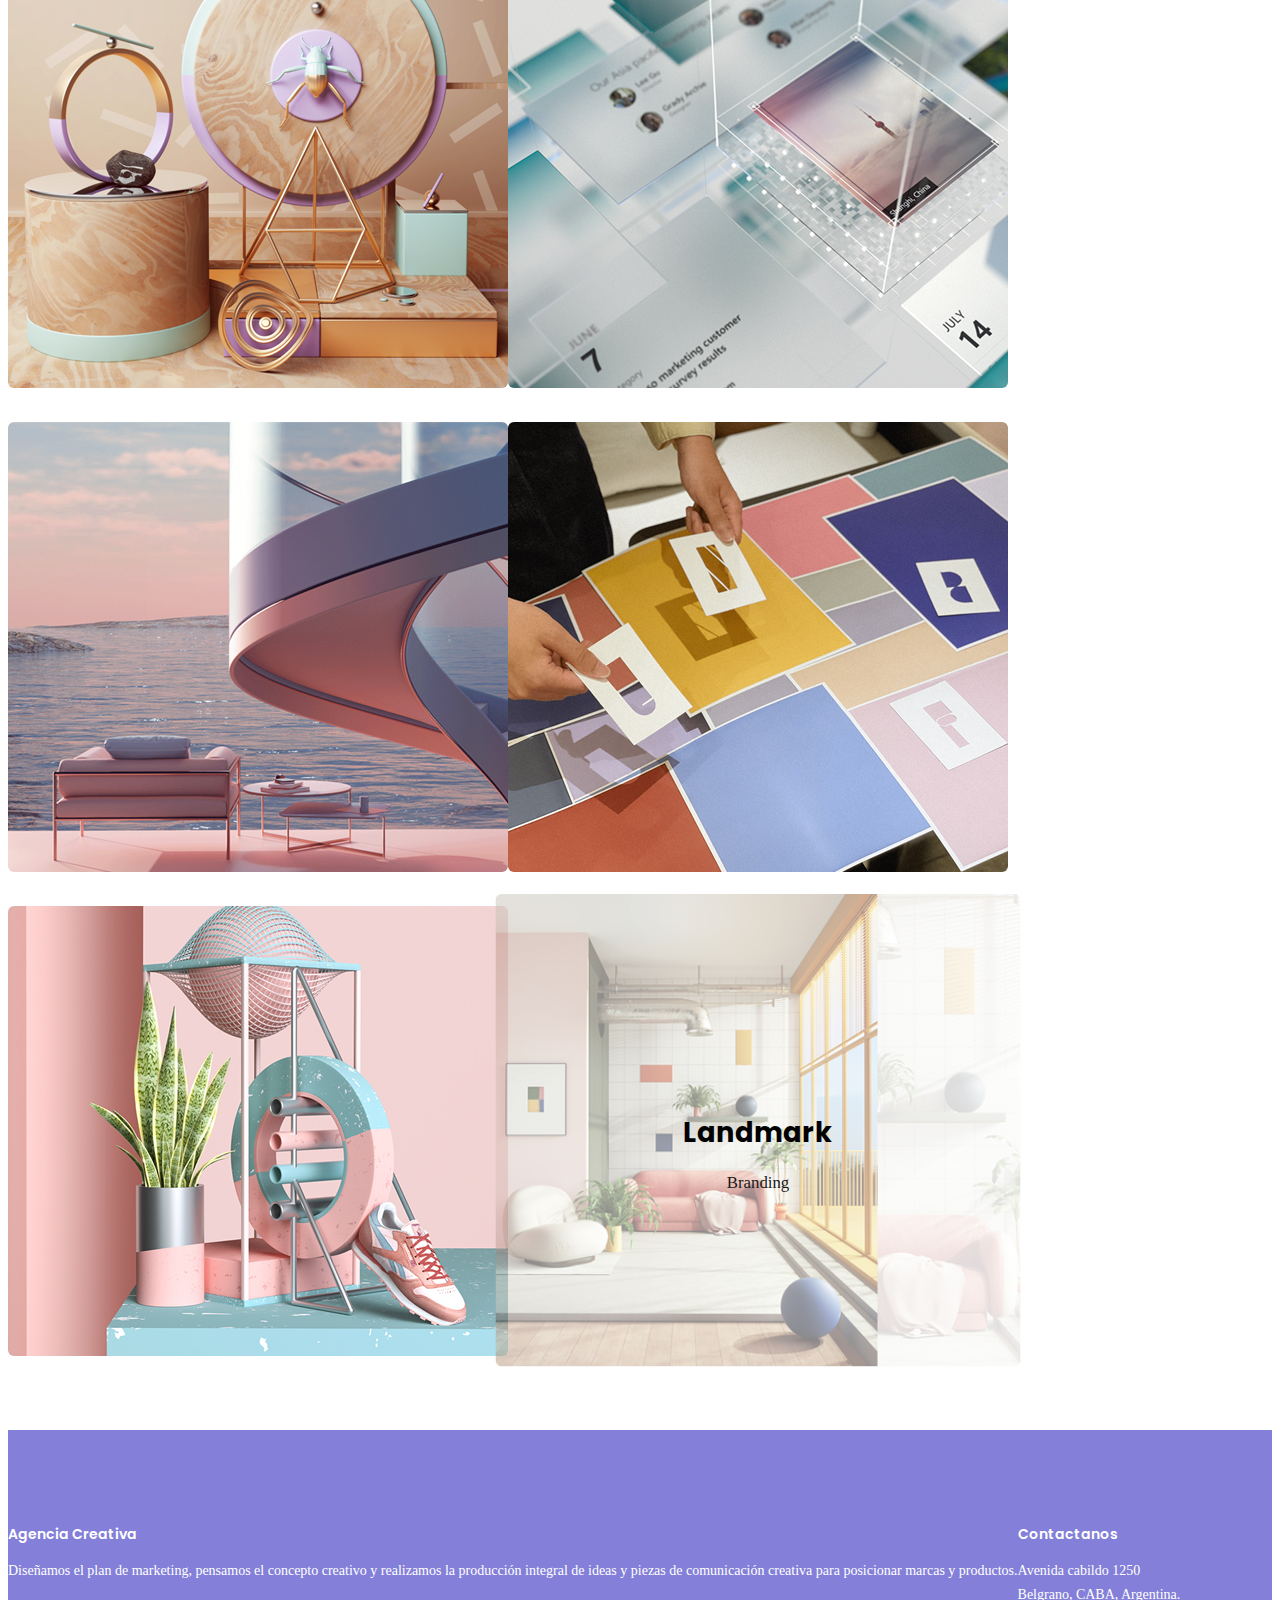
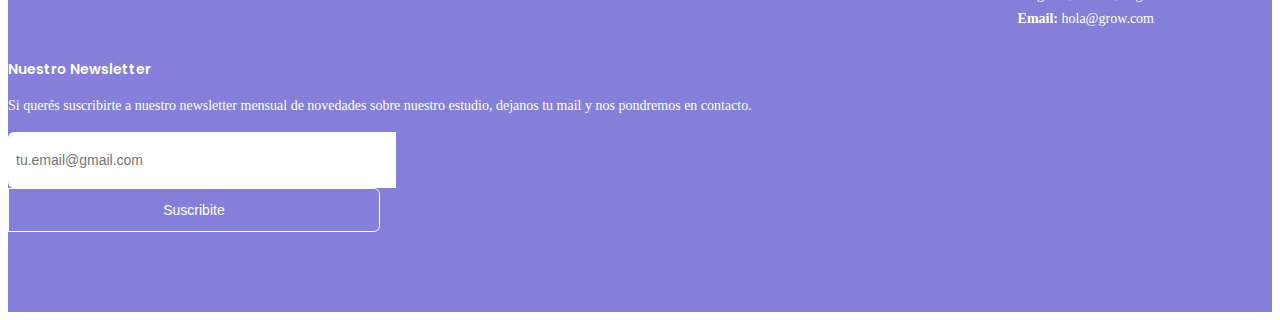
==== commit c6467efb: "fix estilos" ====
--- a/index.html
+++ b/index.html
@@ -38,9 +38,9 @@
         <div class="row">
           <div class="col-lg-5 order-2 order-lg-1 principal-text">
             <h1>Soluciones creativas para tu empresa</h1>
-            <p class="parrafoTexto"><span style="font-weight:700;">¡Hola! Somos Grow</span> y diseñamos el plan de marketing, pensamos el concepto creativo y realizamos la producción integral de ideas y piezas de comunicación creativa para posicionar marcas y productos. </p>
+            <p class="parrafoTexto"><span style="font-weight:700;">¡Hola! Somos Grow</span> y diseñamos el plan de marketing, pensamos el concepto creativo, realizamos la producción integral de ideas y piezas de comunicación creativa para posicionar marcas y productos. </p>
             <a href="proyectos.html">
-              <button class="boton rounded-pill">Nuestros trabajos</button>
+              <button class="boton rounded-pill">Nuestros proyectos</button>
             </a>
           </div>
           <div class="col-lg-7 order-1 order-lg-2 principal-img p-0">
--- a/estilos.css
+++ b/estilos.css
@@ -169,6 +169,7 @@
 #footer .subtitulo {
 	color: white;
 	font-size: 14px;
+	font-weight: 600;
 }
 #footer .parrafoTexto {
 	color: white;
@@ -196,7 +197,7 @@
 	background-image: url(img/equipo.jpg);
     background-repeat: no-repeat;
     background-position: center;
-    min-height: 400px;
+    min-height: 450px;
     background-size: cover;
 }
 #equipo .caja{
@@ -320,7 +321,7 @@
     display: flex;
 }
 .servicios-img img:hover{
-    transform: scale(1.02);
+    transform: scale(1.05);
     transition: 0.3s;
 }
 .trabajos-info .frase {
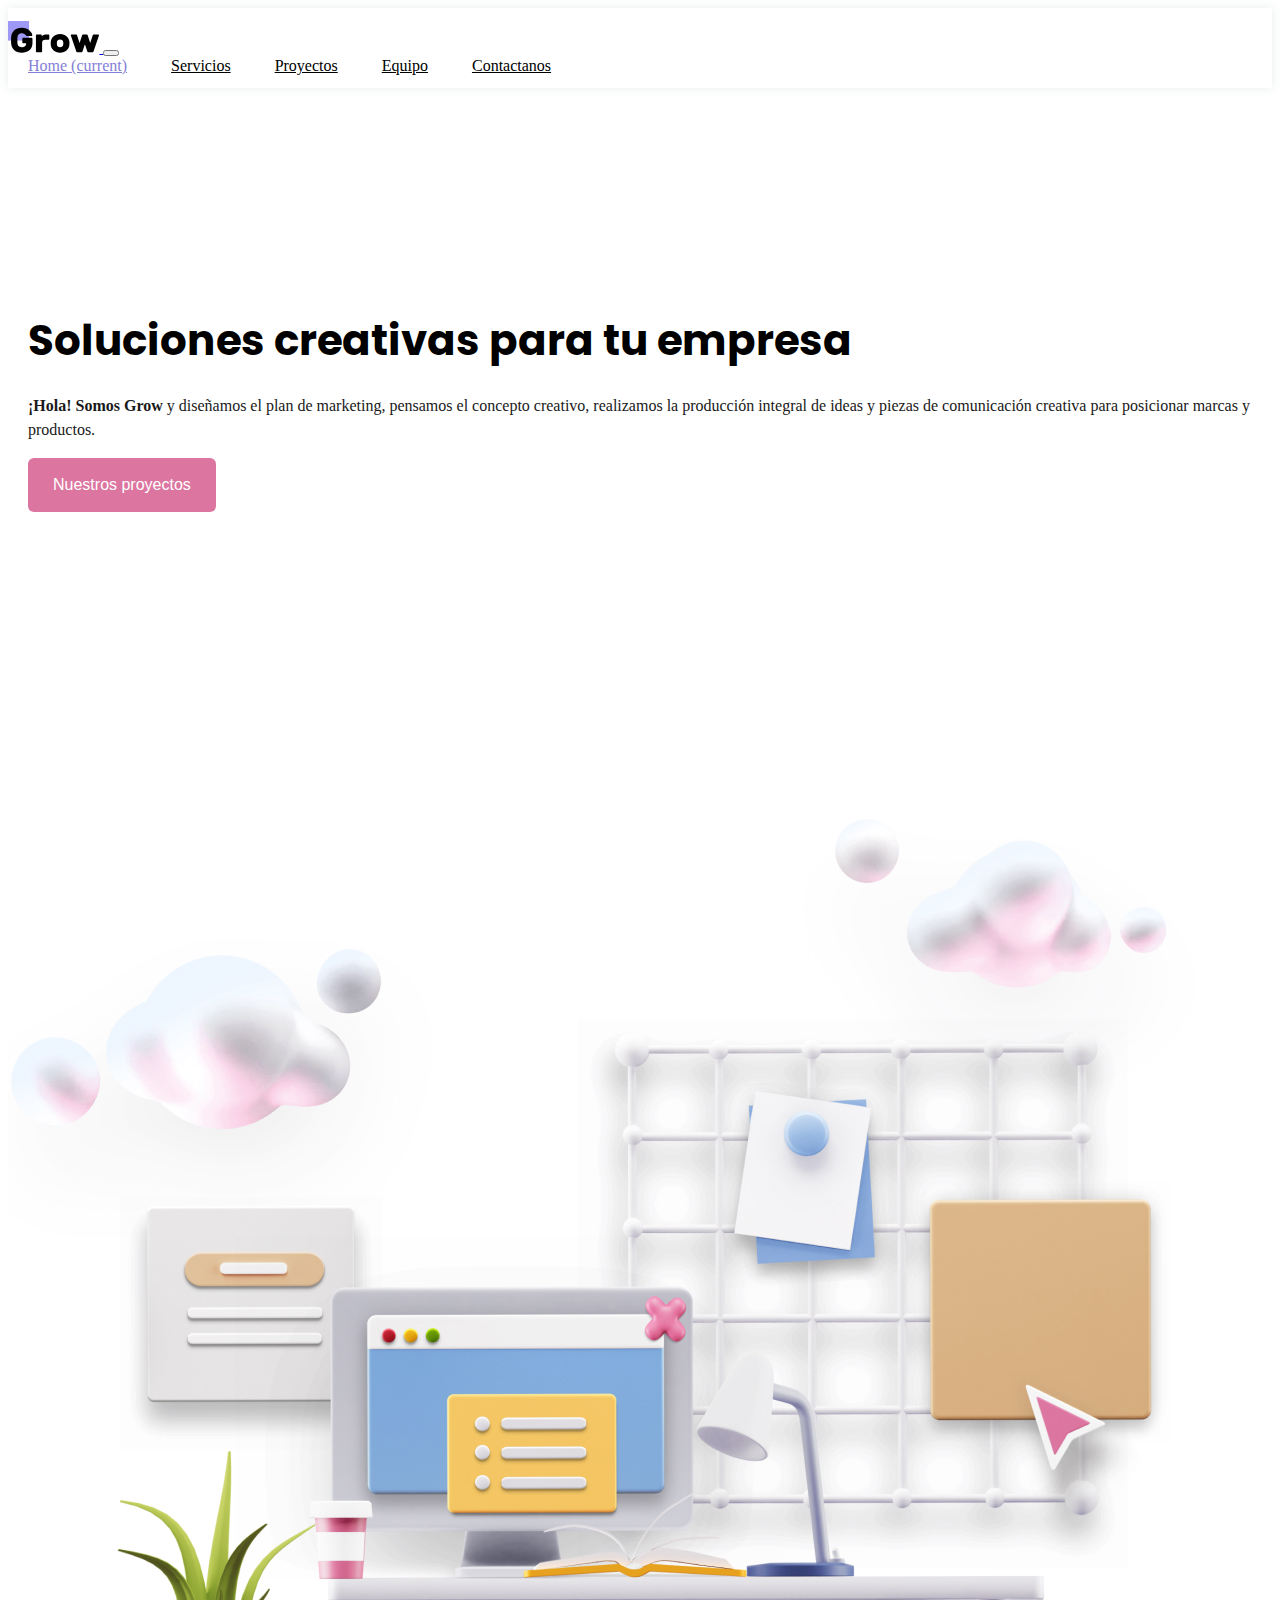
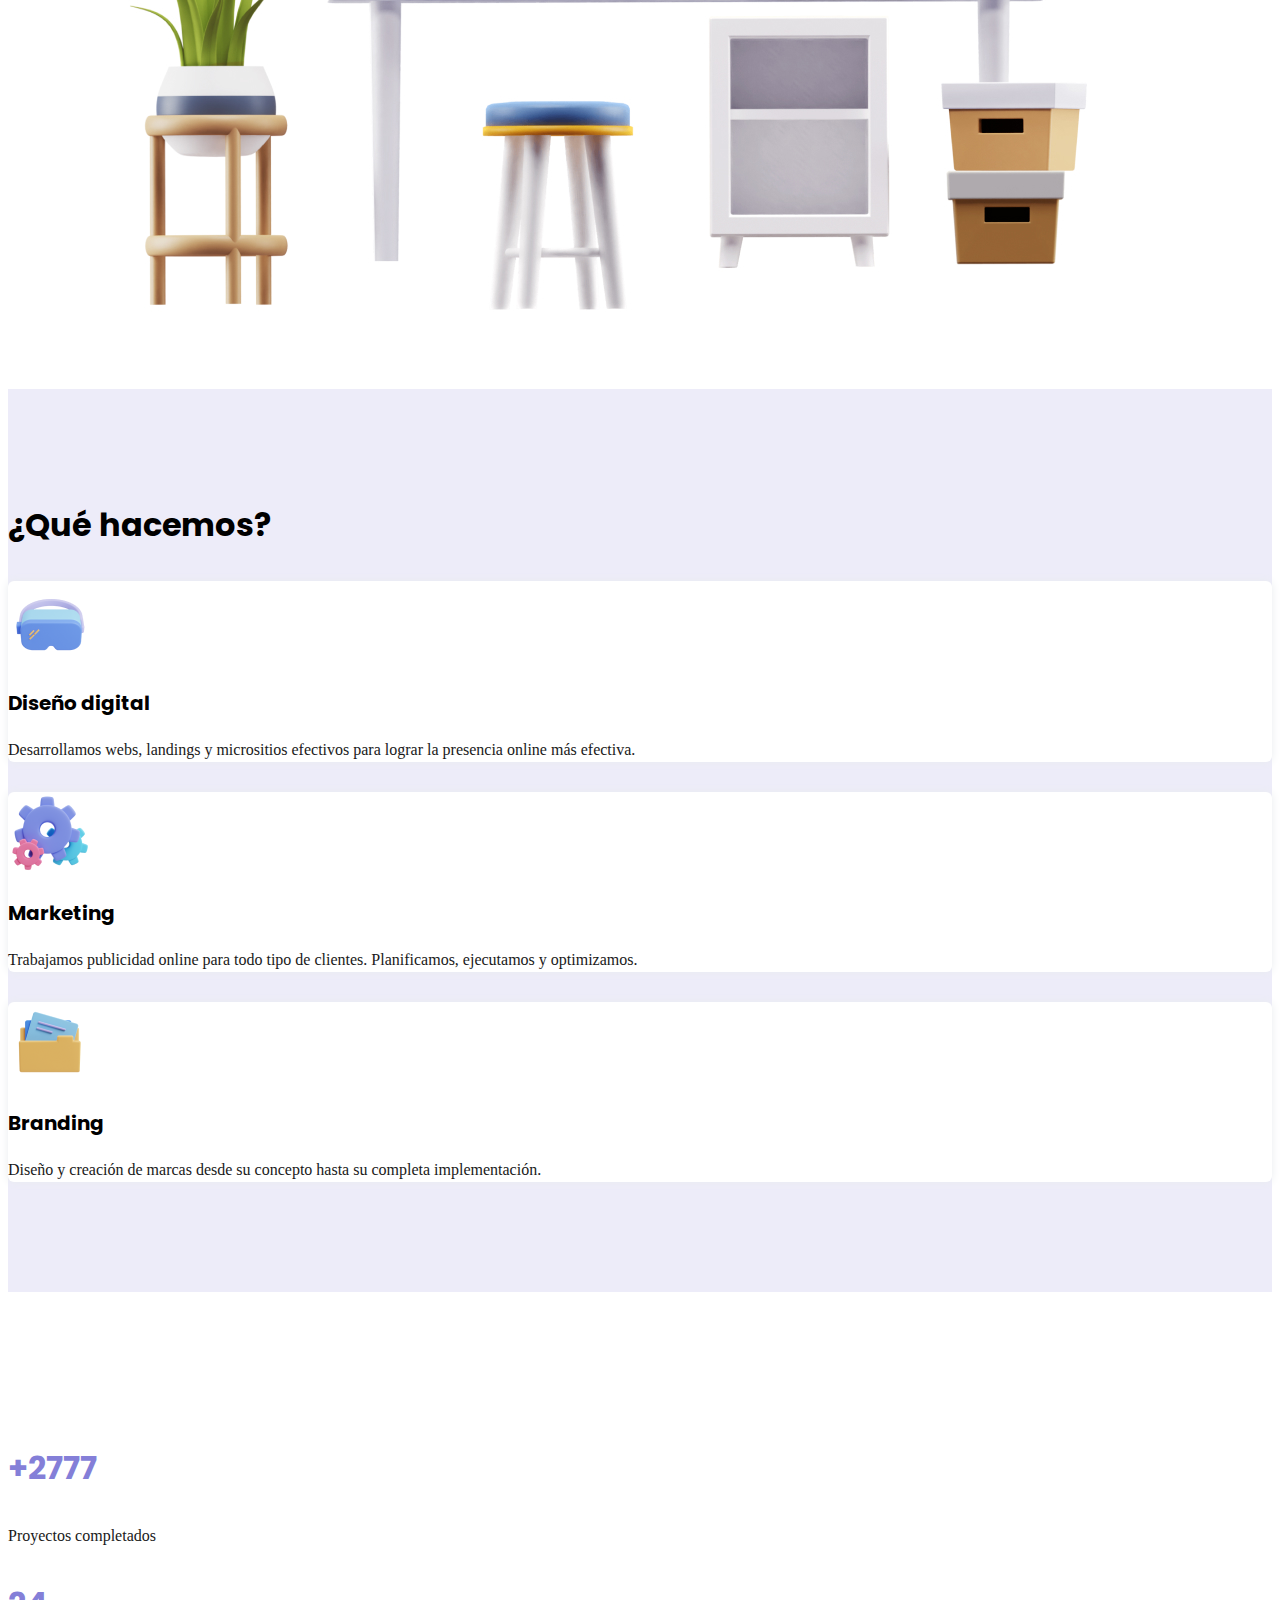
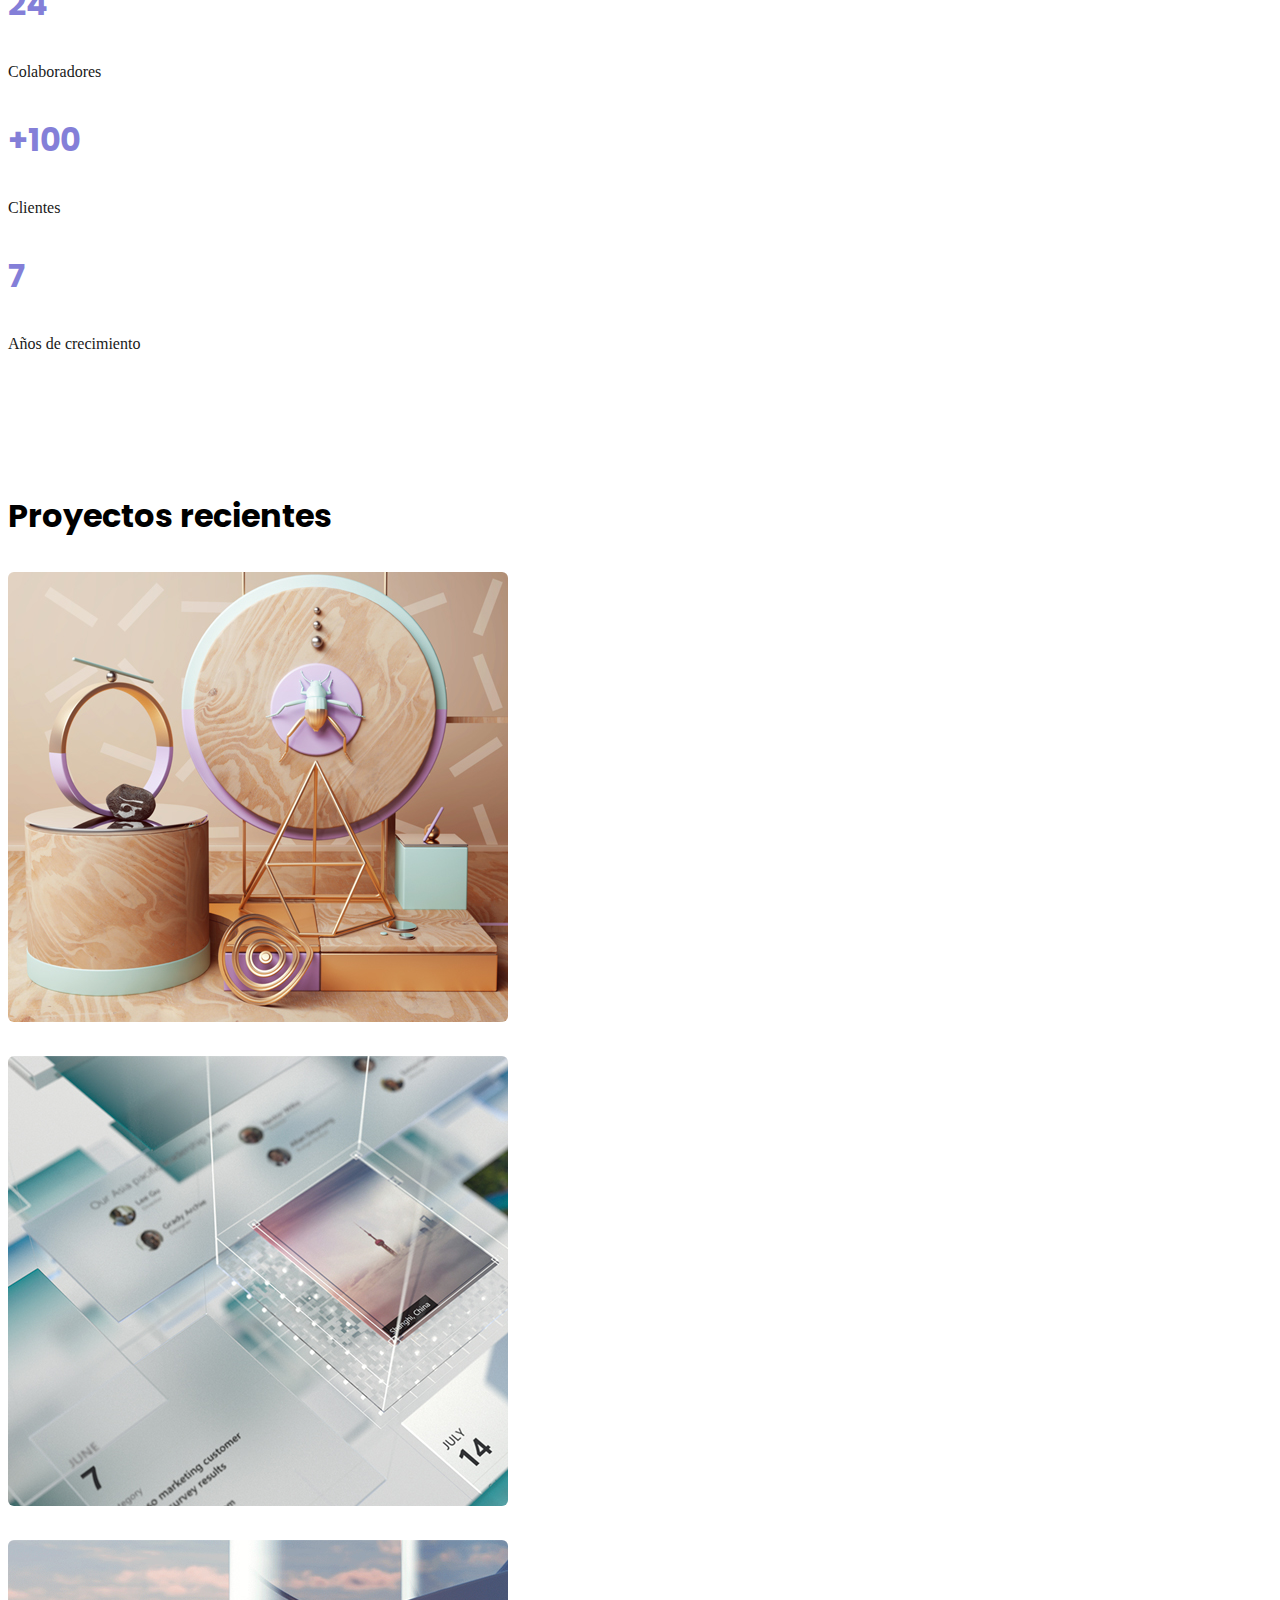
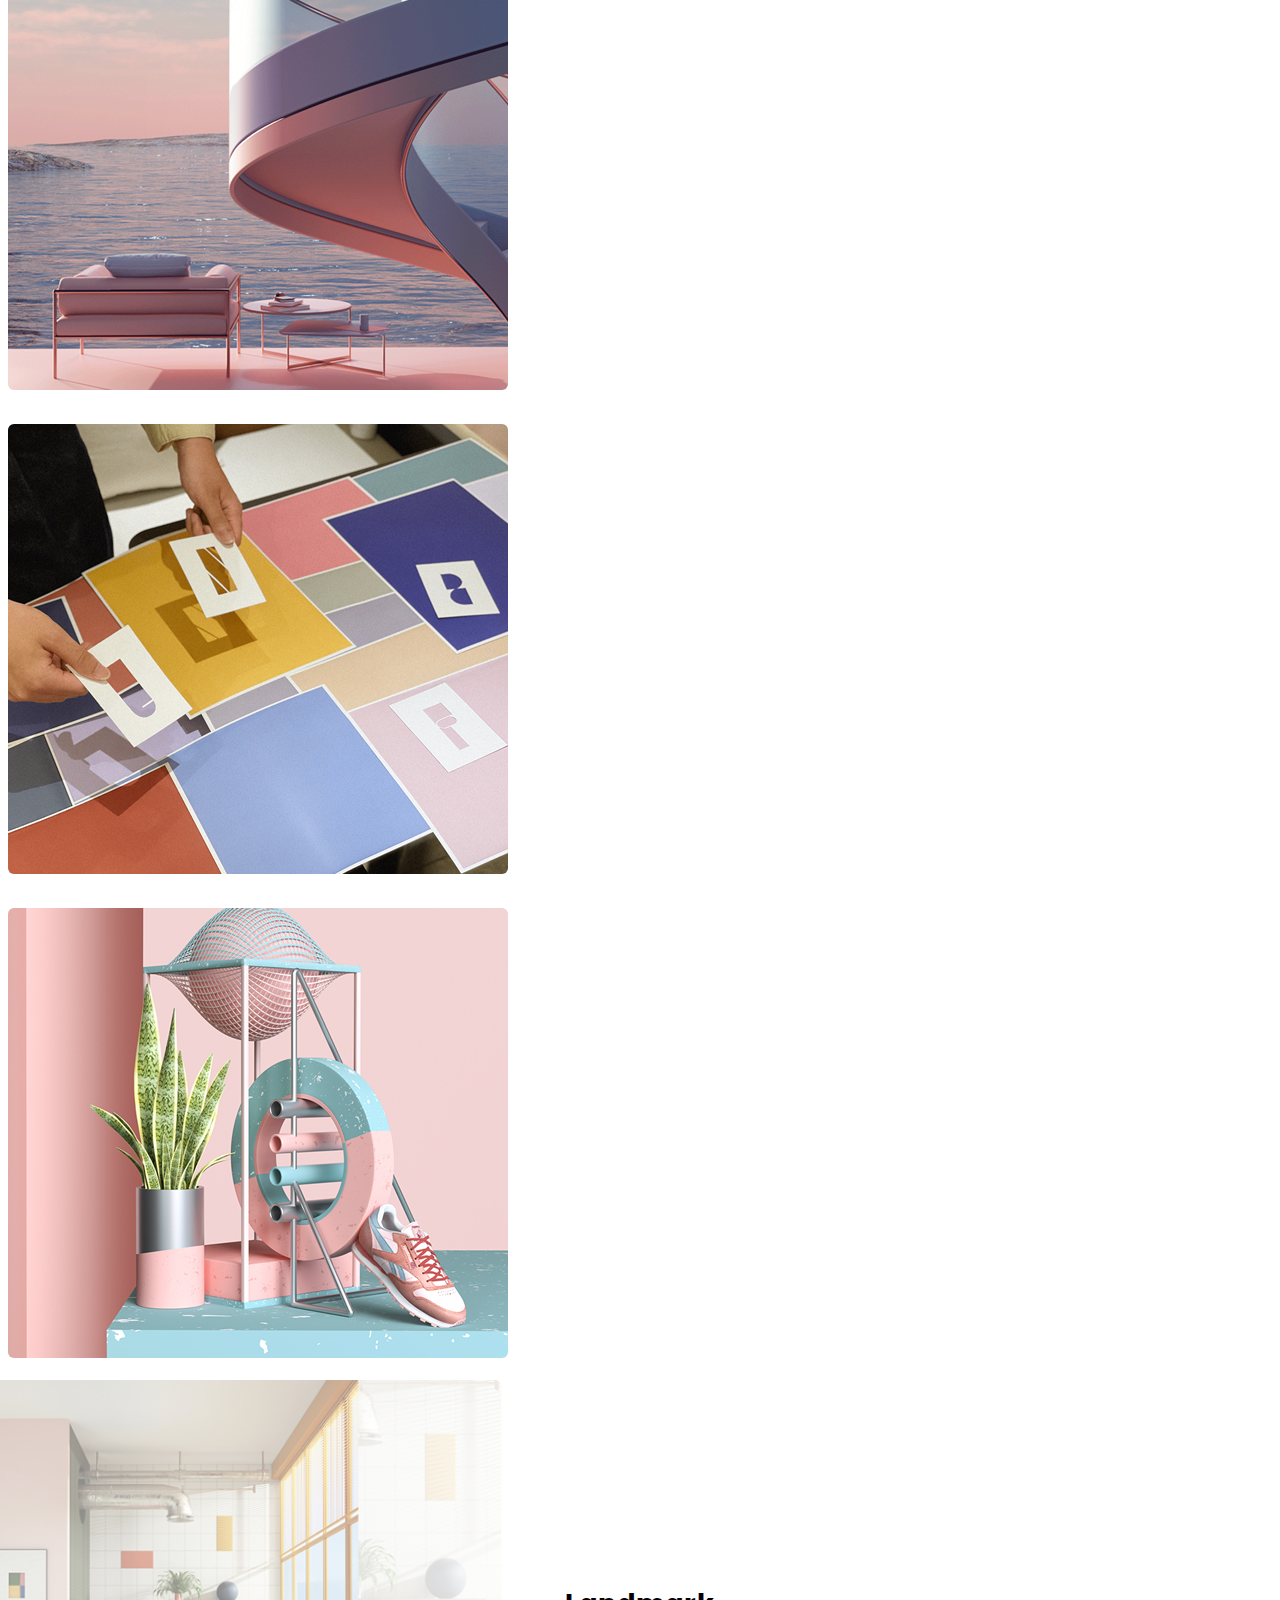
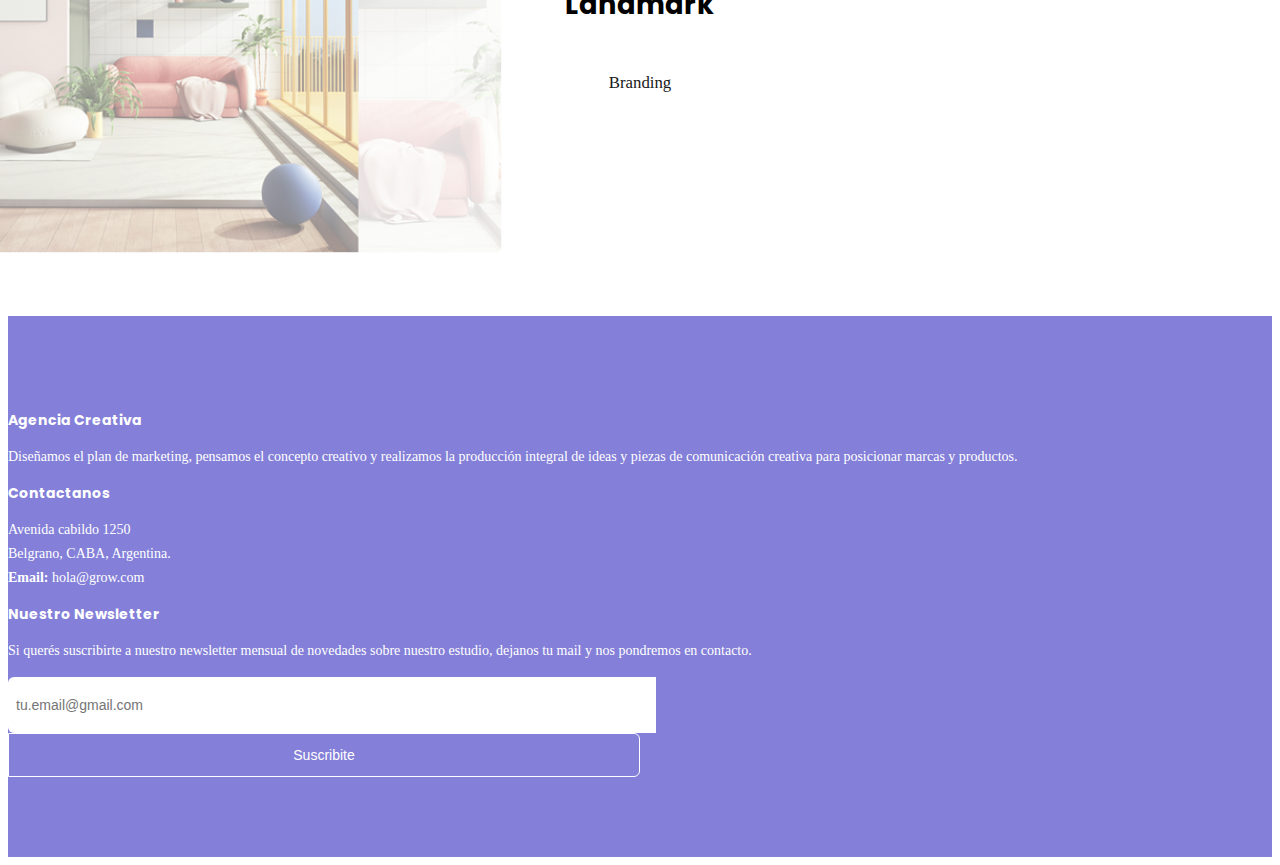
==== commit 7cd50f8f: "fix" ====
--- a/index.html
+++ b/index.html
@@ -5,9 +5,7 @@
     <meta name="viewport" content="width=device-width, initial-scale=1, shrink-to-fit=no">
     <!-- Bootstrap CSS -->
     <link rel="stylesheet" href="https://cdn.jsdelivr.net/npm/bootstrap@4.6.0/dist/css/bootstrap.min.css" integrity="sha384-B0vP5xmATw1+K9KRQjQERJvTumQW0nPEzvF6L/Z6nronJ3oUOFUFpCjEUQouq2+l" crossorigin="anonymous">
-    <link rel="stylesheet" href="estilos.css">
-    <link href="https://fonts.googleapis.com/css2?family=Roboto:ital,wght@0,400;0,700;1,100;1,900&display=swap" rel="stylesheet">
-    <link href="https://fonts.googleapis.com/css2?family=Poppins:wght@100;300;400;500;600;800;900&display=swap" rel="stylesheet">
+    <link rel="stylesheet" href="css/estilos.css">
     <title>Home</title>
   </head>
   <body>
@@ -86,19 +84,19 @@
       <div class="container">
         <div class="row">
           <div class="col-lg-3 text-center pb-3">
-            <p class="frase">+2777</p>
+            <p class="frase mb-0">+2777</p>
             <p class="parrafoTexto">Proyectos completados</p>
           </div>
           <div class="col-lg-3 text-center pb-3">
-            <p class="frase">24</p>
+            <p class="frase mb-0">24</p>
             <p class="parrafoTexto">Colaboradores</p>
           </div>
           <div class="col-lg-3 text-center pb-3">
-            <p class="frase">+100</p>
+            <p class="frase mb-0">+100</p>
             <p class="parrafoTexto">Clientes</p>
           </div>
           <div class="col-lg-3 text-center pb-3">
-            <p class="frase">7</p>
+            <p class="frase mb-0">7</p>
             <p class="parrafoTexto">Años de crecimiento</p>
           </div>    
         </div> 
--- a/css/estilos.css
+++ b/css/estilos.css
@@ -0,0 +1,343 @@
+@import url("https://fonts.googleapis.com/css2?family=Poppins:wght@100;300;400;500;600;800;900&display=swap");
+#header {
+  min-height: 80px;
+  background: #ffffff;
+  z-index: 111111;
+  display: flex;
+  flex-direction: row;
+  align-items: center;
+  box-shadow: 0px 0px 10px #e9ecef;
+}
+
+#header .navbar-brand img {
+  padding: 0;
+  max-height: 32px;
+}
+
+#body {
+  font-family: "Roboto", sans-serif;
+  margin: 0;
+}
+
+#principal .principal-text {
+  padding: 200px 20px;
+}
+
+.mobile.img-fuid {
+  margin-top: 80px;
+}
+
+.mobile {
+  margin-top: 80px;
+}
+
+h1 {
+  color: #000000;
+  font-weight: 700;
+  font-size: 42px;
+  font-family: "Poppins", sans-serif;
+  line-height: 50px;
+}
+
+.parrafoTexto {
+  font-weight: 400;
+  font-size: 16px;
+  line-height: 24px;
+  color: #191919;
+}
+
+.boton {
+  background-color: #dc76a0;
+  padding: 18px 25px;
+  border-radius: 6px;
+  text-decoration: none;
+  color: #ffffff;
+  font-size: 16px;
+  border: none;
+}
+
+#servicios {
+  background-color: #847fd926;
+  padding: 80px 0px;
+  margin: 40px 0px;
+}
+
+.titulo, .subtitulo, .frase {
+  font-weight: 700;
+  font-size: 32px;
+  font-family: "Poppins", sans-serif;
+  color: #000000;
+}
+
+.subtitulo {
+  font-size: 20px !important;
+}
+
+.frase {
+  color: #847fd8;
+}
+
+.cardServicios {
+  color: #000000;
+  background-color: white;
+  border-radius: 6px;
+  margin-bottom: 30px;
+  box-shadow: 0px 0px 10px #e9ecef;
+}
+
+.caja {
+  max-width: 100%;
+  height: auto;
+  border-radius: 6px;
+  margin-bottom: 30px;
+}
+
+#datos {
+  padding: 40px 0px;
+  margin: 80px 0px;
+}
+
+#footer {
+  background-color: #847fd8;
+  padding: 80px 0px;
+  margin-top: 40px;
+}
+
+#footer .subtitulo {
+  color: white;
+  font-size: 14px !important;
+  font-weight: 700;
+}
+
+#footer .parrafoTexto {
+  color: white;
+  font-size: 14px;
+}
+
+#footer .newsletter input[type="submit"] {
+  background: #847fd8;
+  border: solid white 1.5px;
+  border-radius: 0px 6px 6px 0px;
+  width: 50%;
+  text-align: center;
+  color: #fff;
+  height: 44px;
+  font-size: 14px;
+}
+
+#footer .newsletter input[type="email"] {
+  border: 0;
+  padding: 6px 8px;
+  width: 50%;
+  height: 44px;
+  border-radius: 6px 0px 0px 6px;
+  font-size: 14px;
+}
+
+#ofrecemos {
+  margin-top: 80px;
+}
+
+#ofrecemos .subtitulo {
+  font-size: 24px;
+}
+
+#ofrecemos .bannerDiseno {
+  background-color: #dc76a0;
+}
+
+#ofrecemos .bannerMkt {
+  background-color: #f7bb65;
+}
+
+#ofrecemos .bannerBranding {
+  background-color: #88c9e7;
+}
+
+.marcas {
+  background-color: #edecf9;
+  width: 100%;
+  height: auto;
+  margin-bottom: 0px;
+  padding-bottom: 90px;
+  padding-top: 80px;
+}
+
+#clientes {
+  margin-top: 80px;
+}
+
+#inspiracional {
+  min-height: 250px;
+  margin-top: 80px;
+  padding-top: 90px;
+}
+
+.carousel-indicators {
+  left: 0;
+  top: auto;
+  bottom: -50px;
+}
+
+.carousel-indicators li {
+  border-radius: 50%;
+  width: 10px;
+  height: 10px;
+  background: #847fd8;
+  border: 1px solid #847fd8;
+}
+
+.boton:hover, #contacto .contactForm button[type="submit"]:hover {
+  background-color: #cd6e95;
+}
+
+.servicios-text {
+  padding: 140px;
+}
+
+#contacto {
+  margin: 120px 300px 120px 300px;
+  padding: 40px;
+}
+
+#contacto .contactForm button[type="submit"] {
+  background-color: #dc76a0;
+  padding: 14px;
+  border-radius: 6px;
+  text-decoration: none;
+  color: #ffffff;
+  font-size: 16px;
+  border: none;
+  width: 100%;
+}
+
+.cardServicios:hover {
+  transform: scale(1.05);
+  box-shadow: 0px 0px 10px #e9ecef;
+  transition: 0.3s;
+}
+
+.cardTrabajos:hover {
+  transform: scale(1.05);
+  transition: 0.3s;
+}
+
+.cardTrabajos:hover .trabajos-info {
+  opacity: 1;
+}
+
+.cardTrabajos:hover img {
+  opacity: 0.5;
+  transition: 0.3s;
+}
+
+.subtitulo .parrafoTexto .trabajos-info {
+  color: #ffffff;
+}
+
+.trabajos-info {
+  position: absolute;
+  top: 0;
+  right: 0;
+  bottom: 0;
+  left: 0;
+  flex-direction: column;
+  text-align: center;
+  opacity: 0;
+  transition: 0.2s linear;
+  -webkit-box-pack: center;
+  -webkit-justify-content: center;
+  display: flex;
+}
+
+.servicios-img img:hover {
+  transform: scale(1.05);
+  transition: 0.3s;
+}
+
+.trabajos-info .frase {
+  color: #000000;
+  font-size: 26px;
+}
+
+.navbar-light .navbar-nav .nav-link:focus, .navbar-light .navbar-nav .nav-link:hover, .navbar-light .navbar-nav .nav-link.active {
+  color: #847fd8;
+}
+
+.navbar-light .navbar-nav .nav-link {
+  color: #000000;
+  font-size: 16px;
+  padding: 10px 20px;
+}
+
+.servicios-img {
+  justify-content: center;
+  display: flex;
+}
+
+#portada {
+  background-image: url("../img/equipo2.jpg");
+  background-repeat: no-repeat;
+  background-position: center;
+  min-height: 450px;
+  background-size: cover;
+}
+
+@media (max-width: 768px) {
+  .logo {
+    justify-content: center;
+    display: flex;
+    margin: 10px;
+  }
+  .navbar-expand-lg .navbar-nav .nav-link {
+    padding: 10px 0px;
+  }
+  .icono img {
+    width: 100px;
+  }
+  .desktop {
+    display: none;
+  }
+  #principal .principal-text {
+    padding: 20px;
+  }
+  h1 {
+    font-size: 32px !important;
+    line-height: 40px !important;
+  }
+  .parrafoTexto {
+    font-size: 14px !important;
+    line-height: 20px !important;
+  }
+  .titulo, .subtitulo, .frase {
+    font-size: 28px;
+  }
+  .subtitulo {
+    font-size: 20px;
+  }
+  #contacto {
+    padding: 0 !important;
+    margin: 100px 0 0 0 !important;
+  }
+  .servicios-text {
+    padding: 50px !important;
+  }
+  .servicios-img {
+    max-height: 350px;
+  }
+  .servicios-img img {
+    max-width: 300px;
+  }
+  #portada {
+    min-height: 350px;
+  }
+}
+
+@media (min-width: 992px) {
+  .mobile {
+    display: none;
+  }
+  .icono img {
+    width: 150px;
+  }
+}
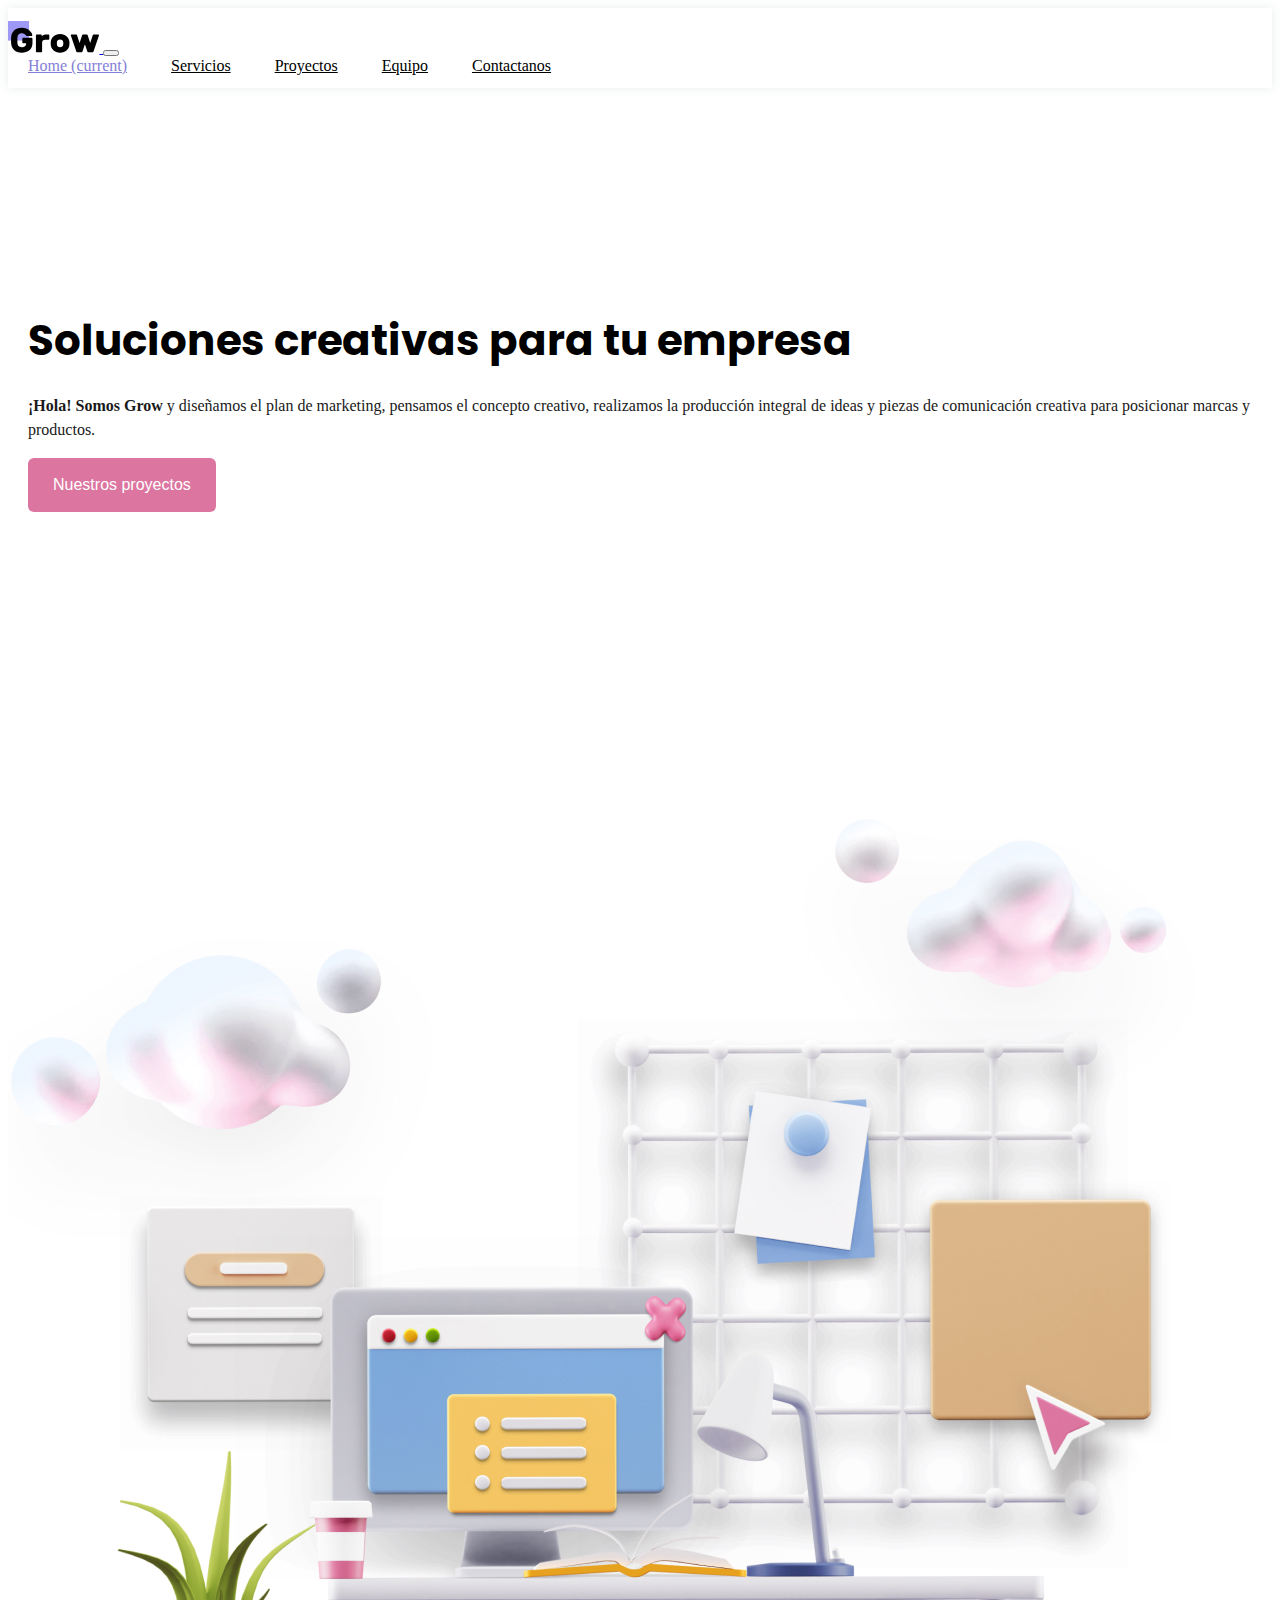
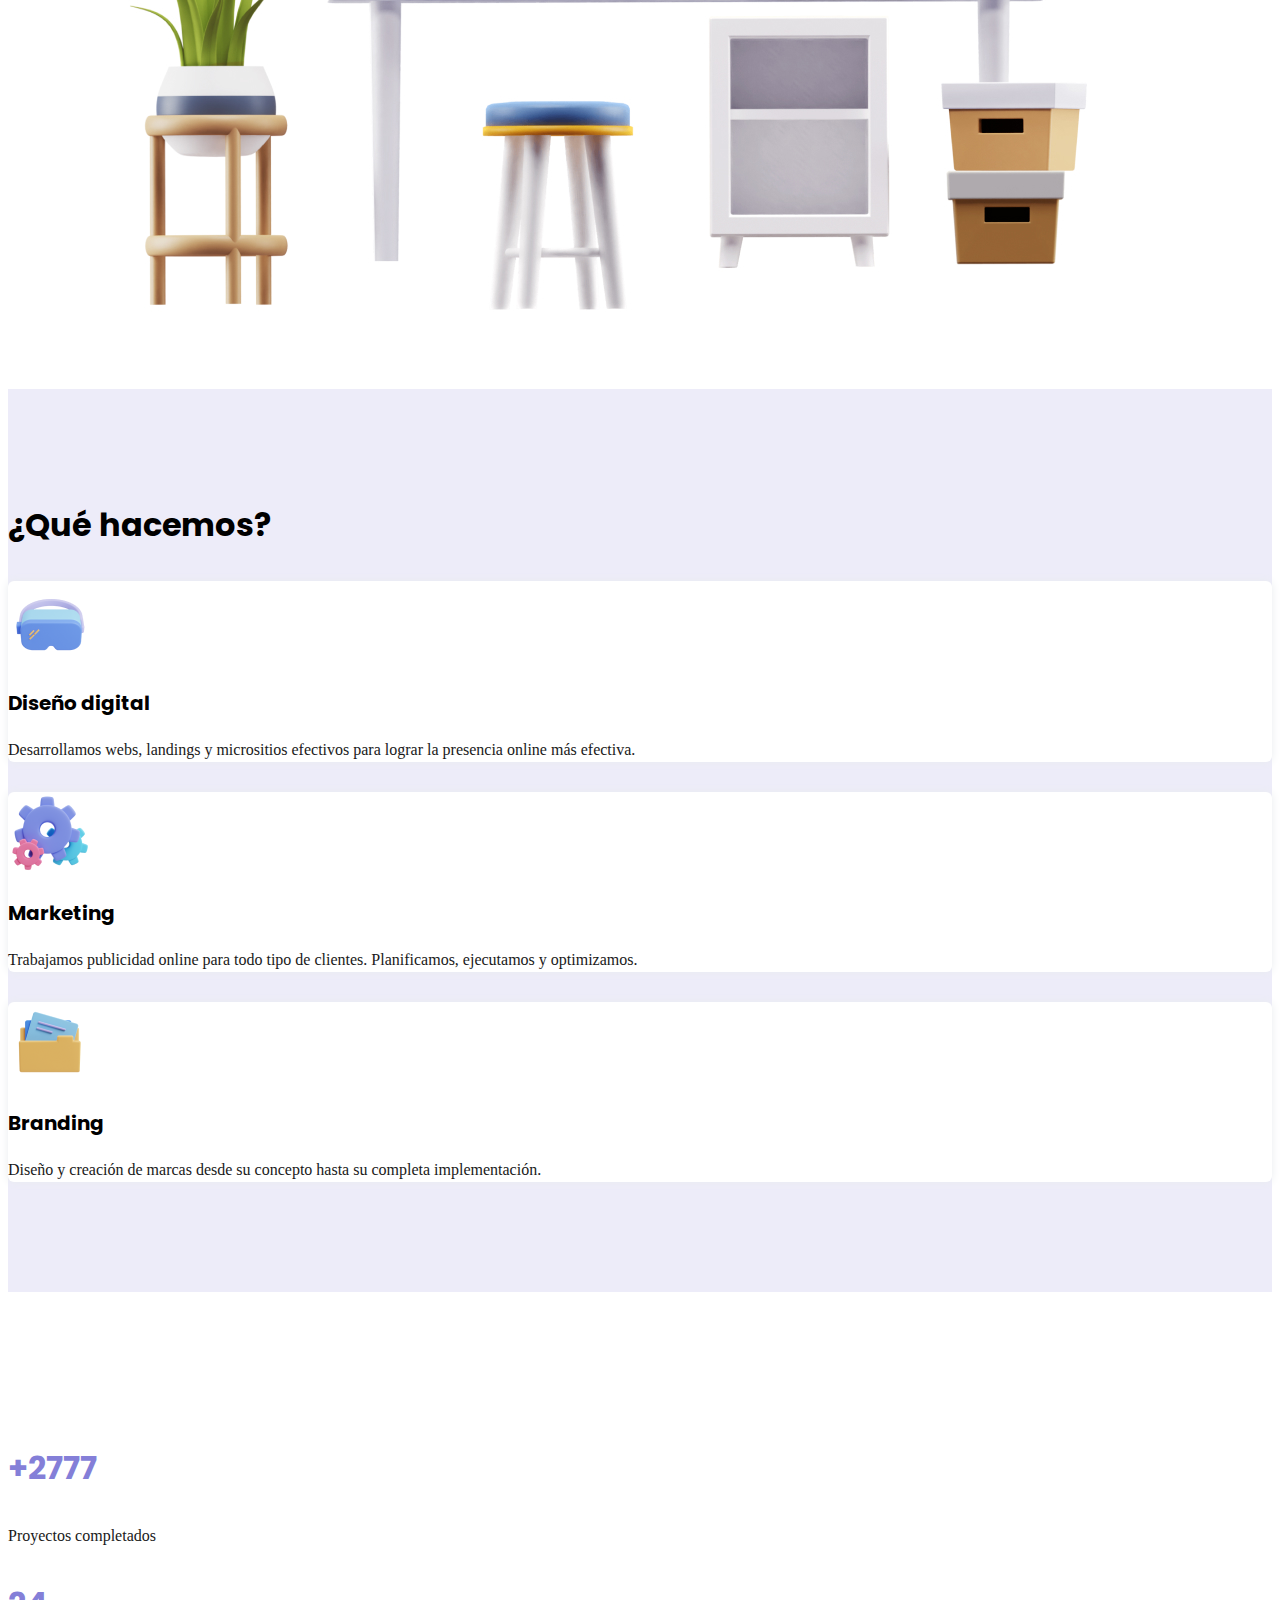
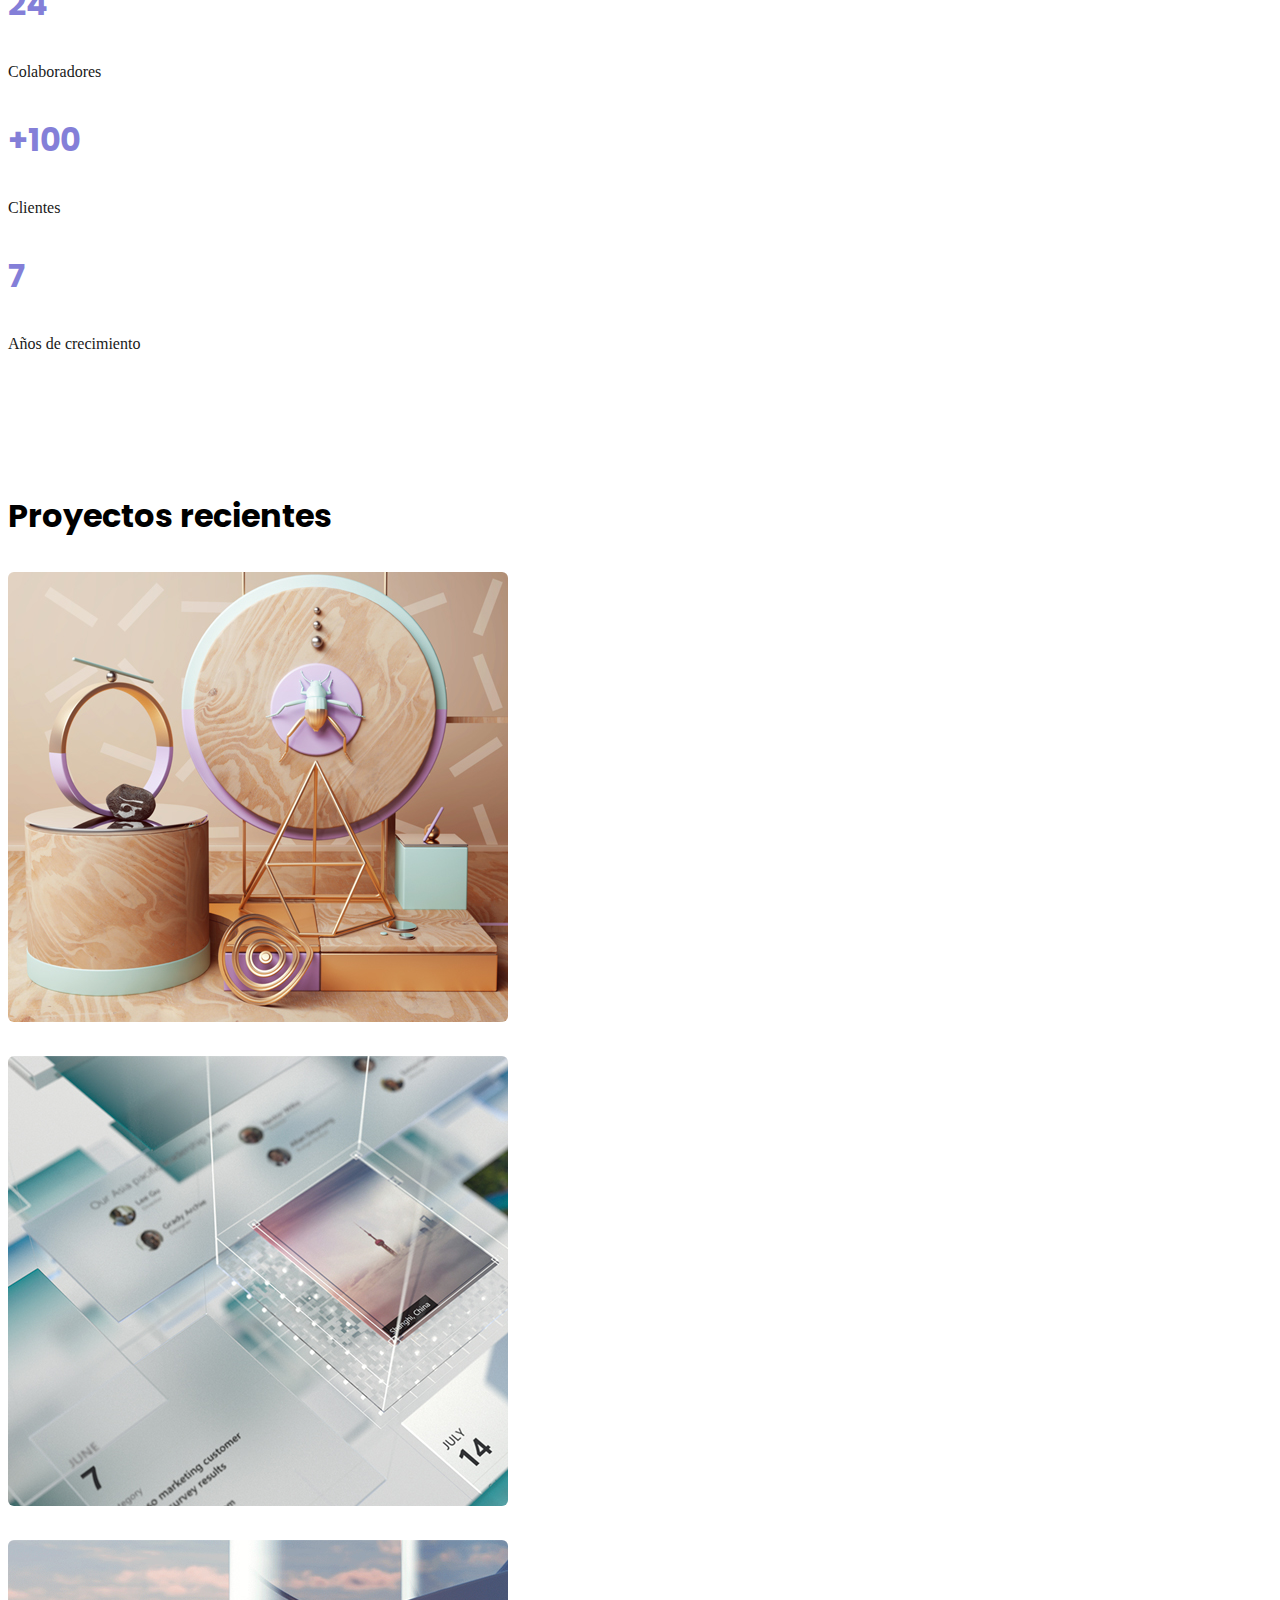
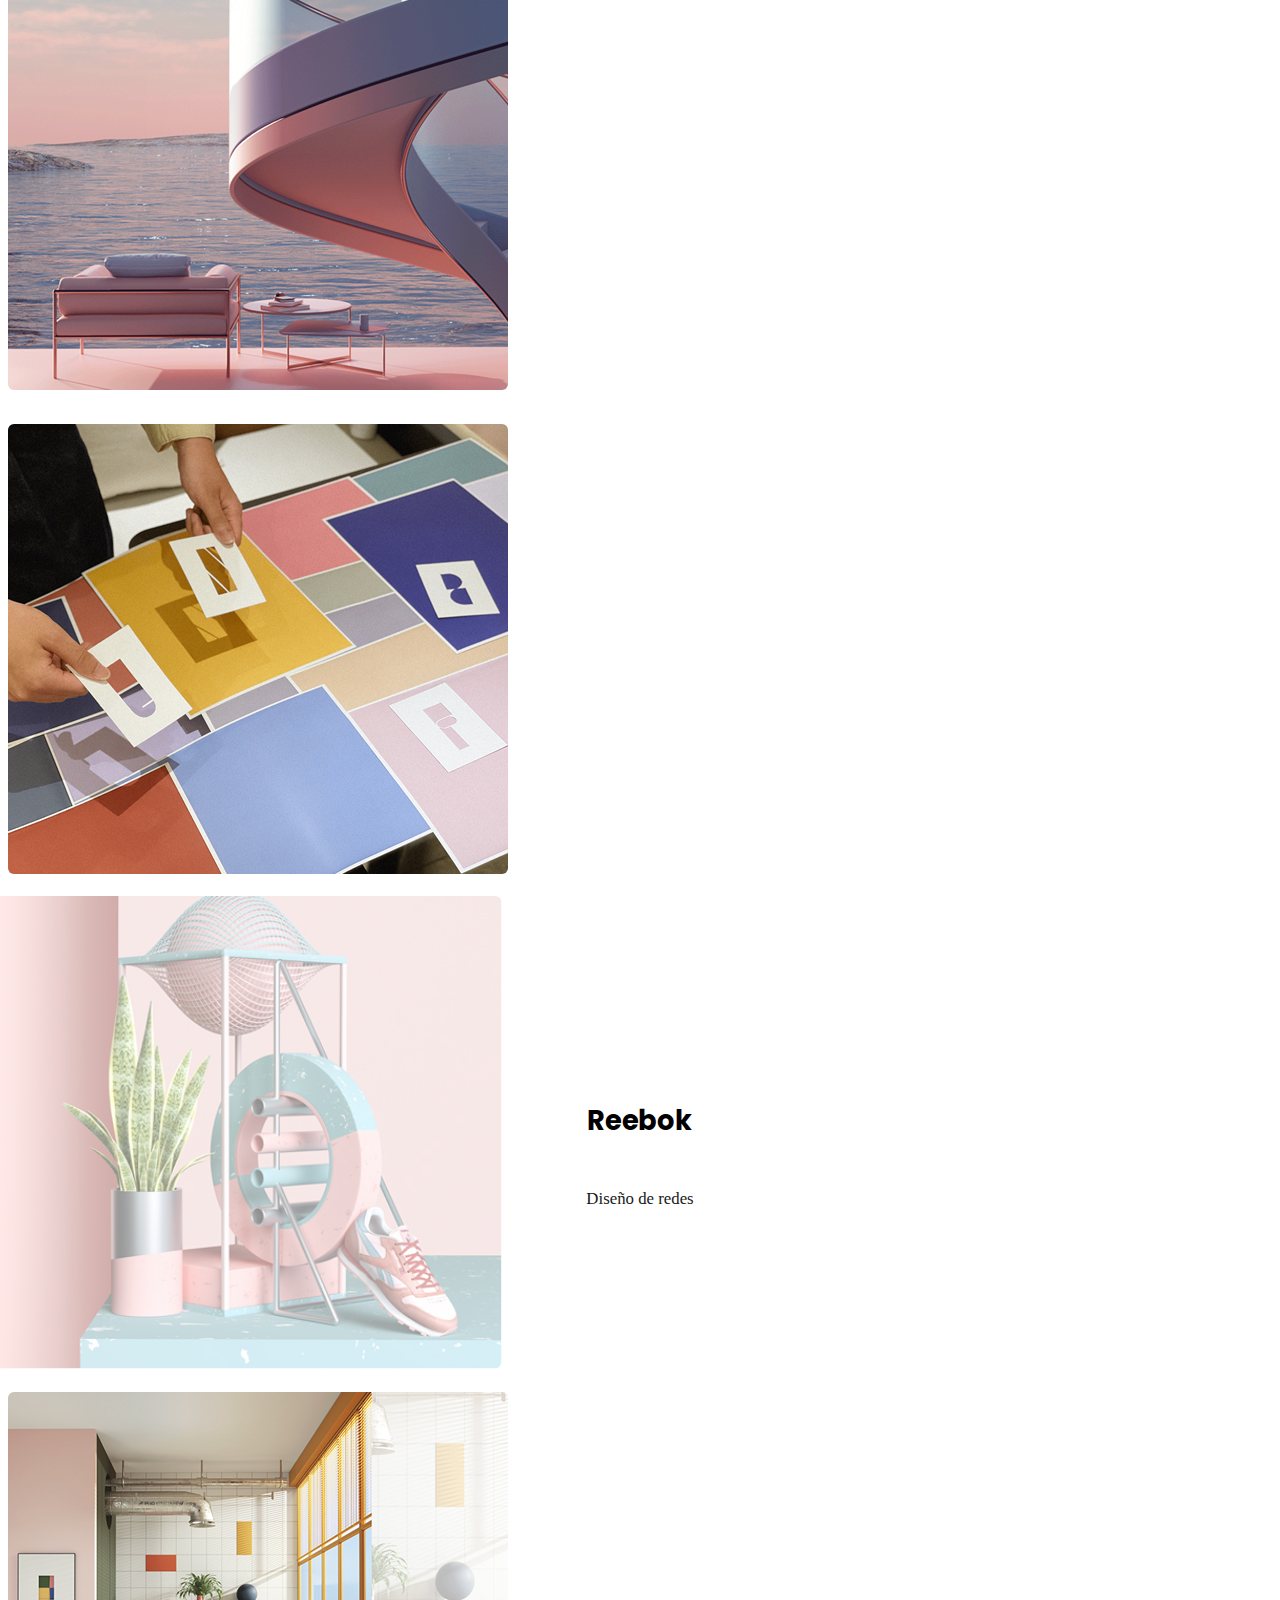
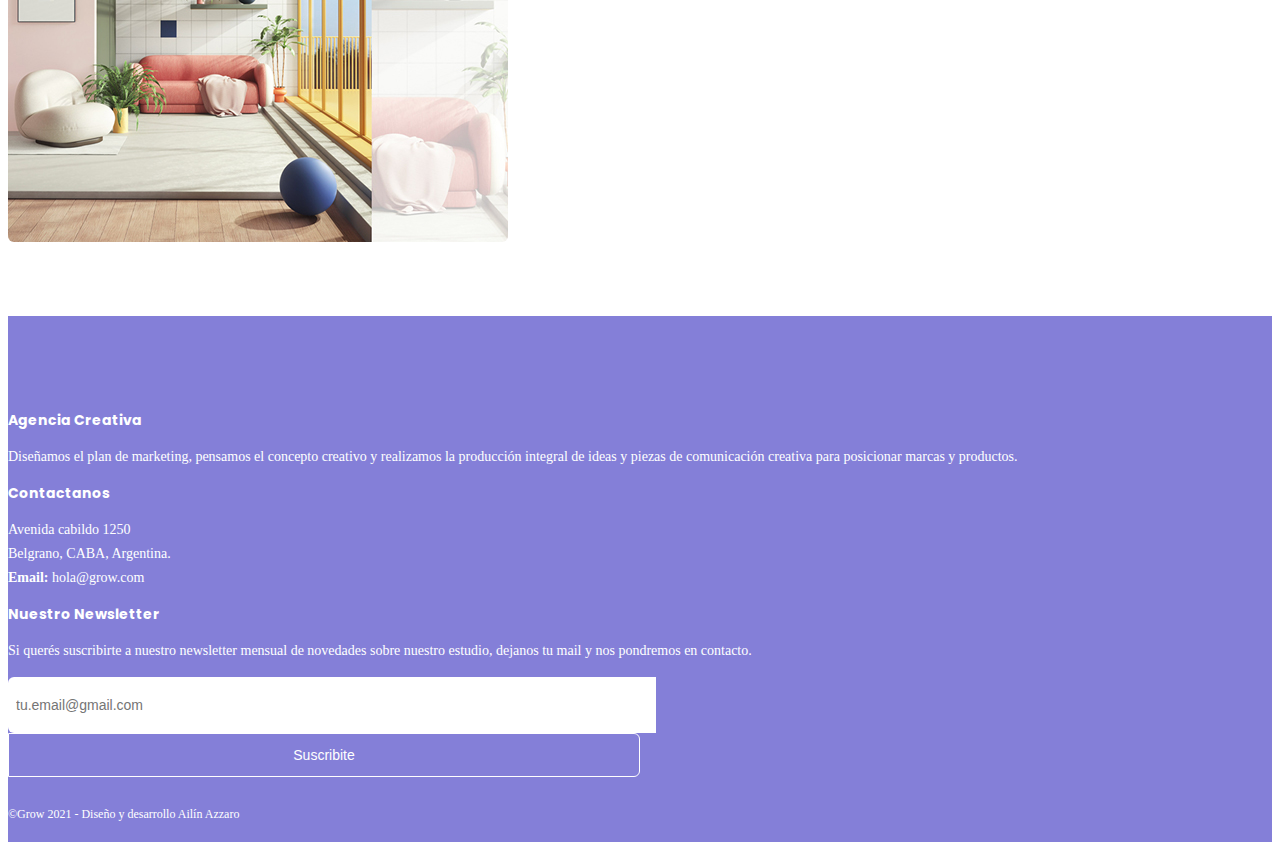
==== commit 04c03d61: "version final" ====
--- a/index.html
+++ b/index.html
@@ -185,6 +185,9 @@
           </div>
         </div> 
       </div>
+      <div class="container">
+        <div class="copy text-center">©Grow 2021 - Diseño y desarrollo Ailín Azzaro</div>
+      </div>
     </section>
     <script src="https://code.jquery.com/jquery-3.5.1.slim.min.js" integrity="sha384-DfXdz2htPH0lsSSs5nCTpuj/zy4C+OGpamoFVy38MVBnE+IbbVYUew+OrCXaRkfj" crossorigin="anonymous"></script>
     <script src="https://cdn.jsdelivr.net/npm/bootstrap@4.6.0/dist/js/bootstrap.bundle.min.js" integrity="sha384-Piv4xVNRyMGpqkS2by6br4gNJ7DXjqk09RmUpJ8jgGtD7zP9yug3goQfGII0yAns" crossorigin="anonymous"></script>
--- a/css/estilos.css
+++ b/css/estilos.css
@@ -99,7 +99,7 @@
 
 #footer {
   background-color: #847fd8;
-  padding: 80px 0px;
+  padding: 80px 0px 20px 0px;
   margin-top: 40px;
 }
 
@@ -132,6 +132,11 @@
   height: 44px;
   border-radius: 6px 0px 0px 6px;
   font-size: 14px;
+}
+#footer .copy{
+  padding-top: 30px;
+  color: white;
+  font-size: 12px;
 }
 
 #ofrecemos {
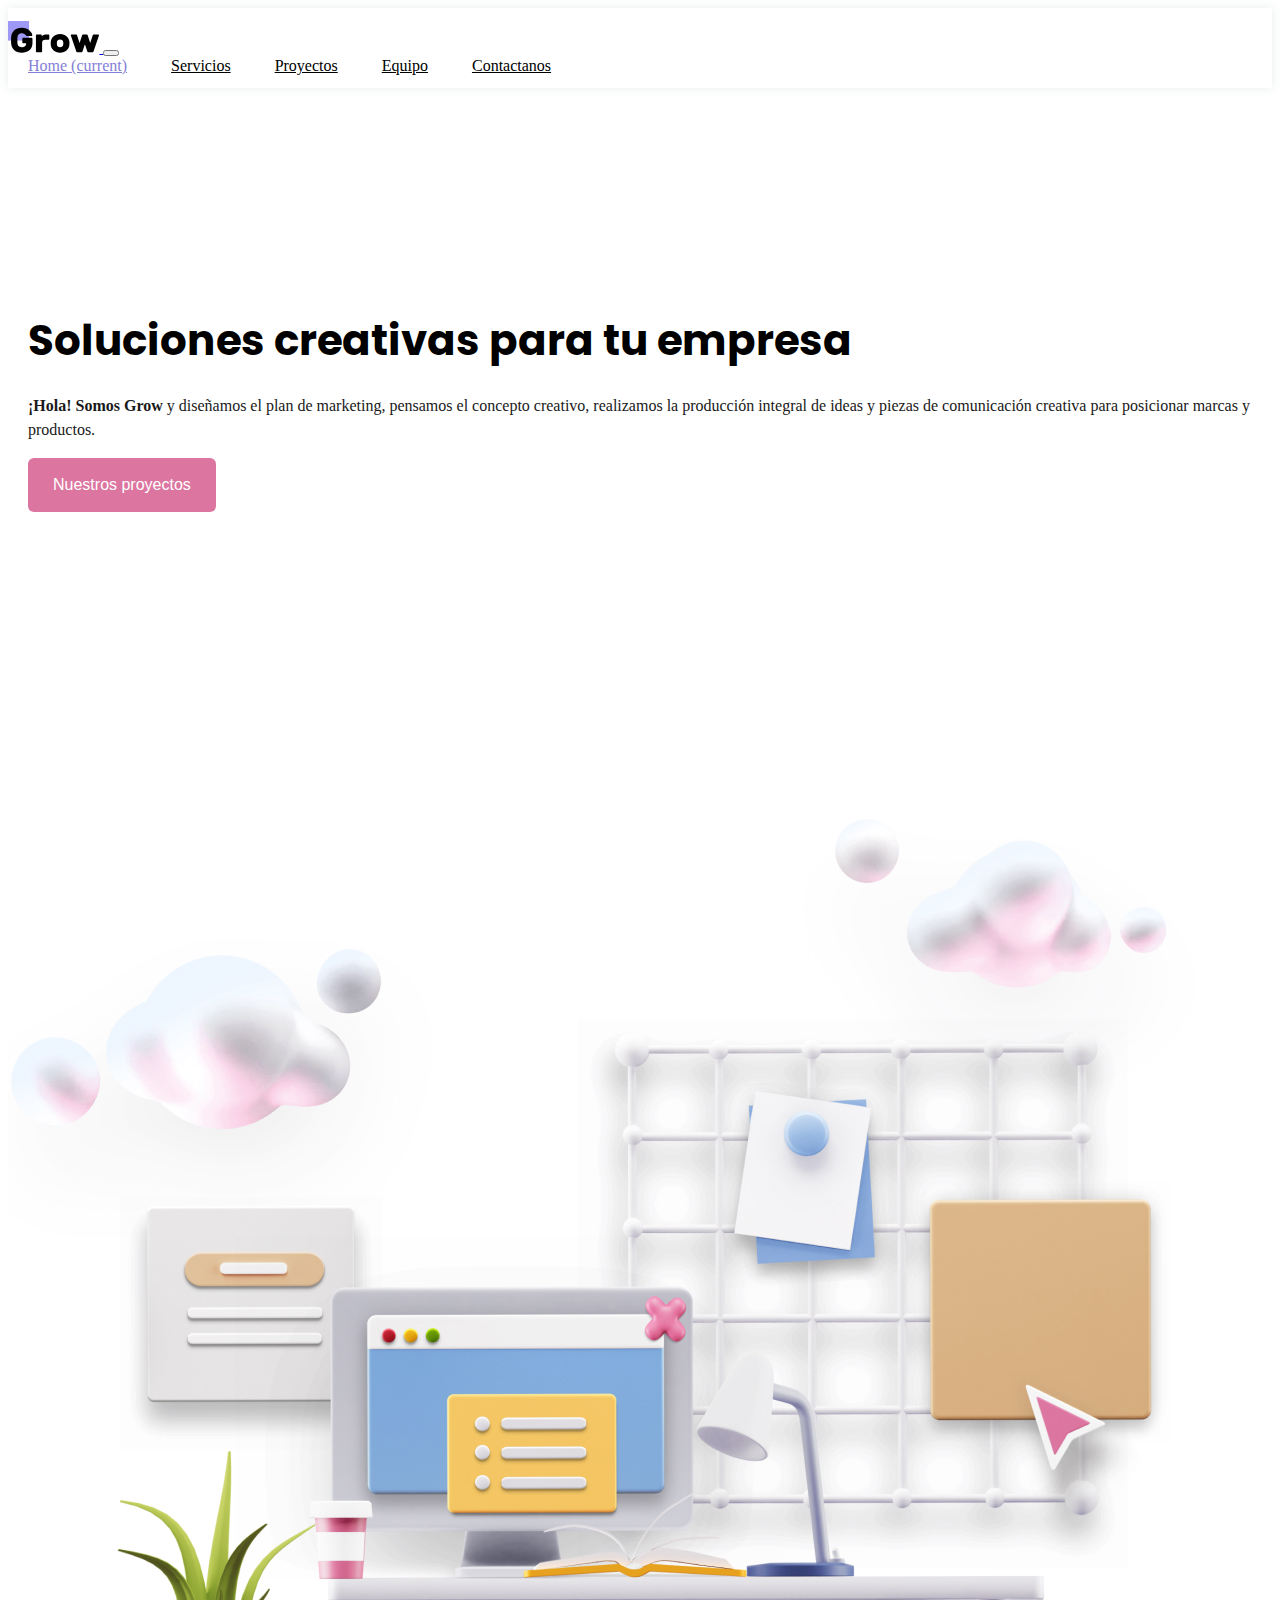
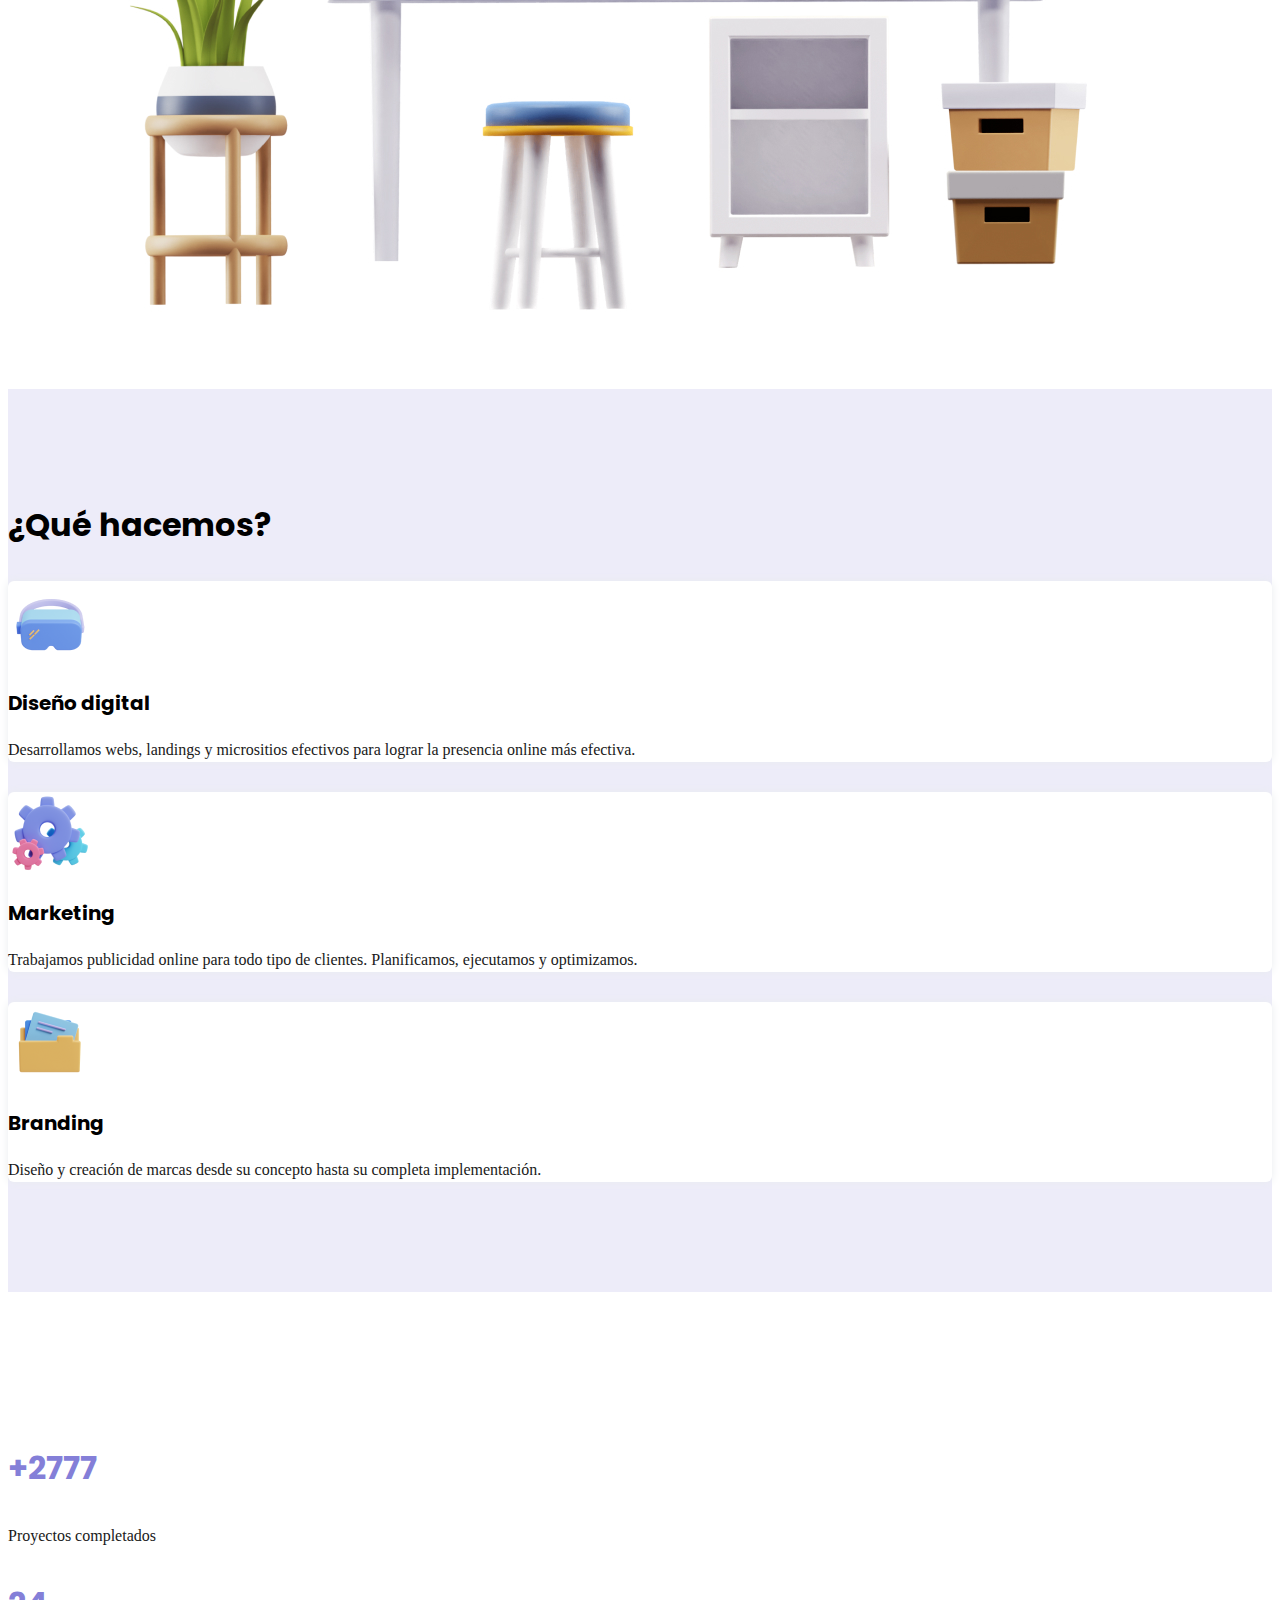
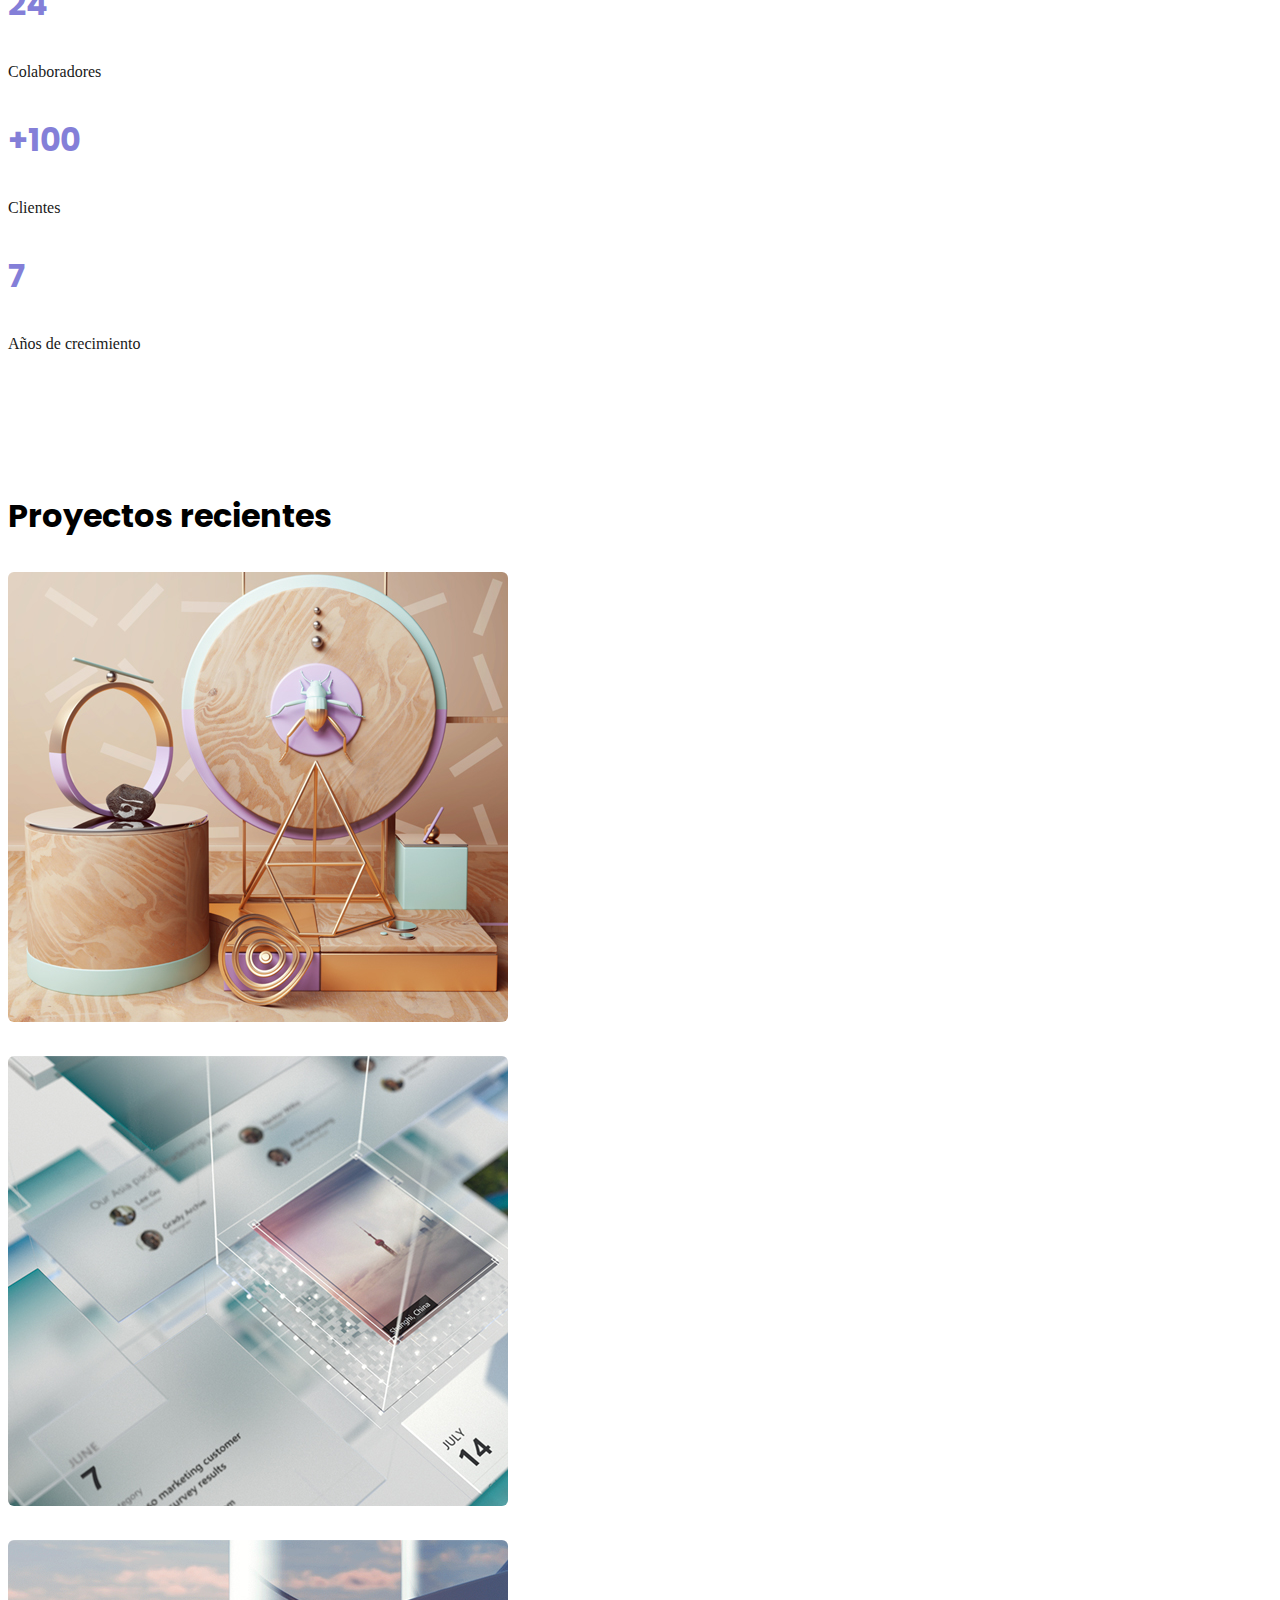
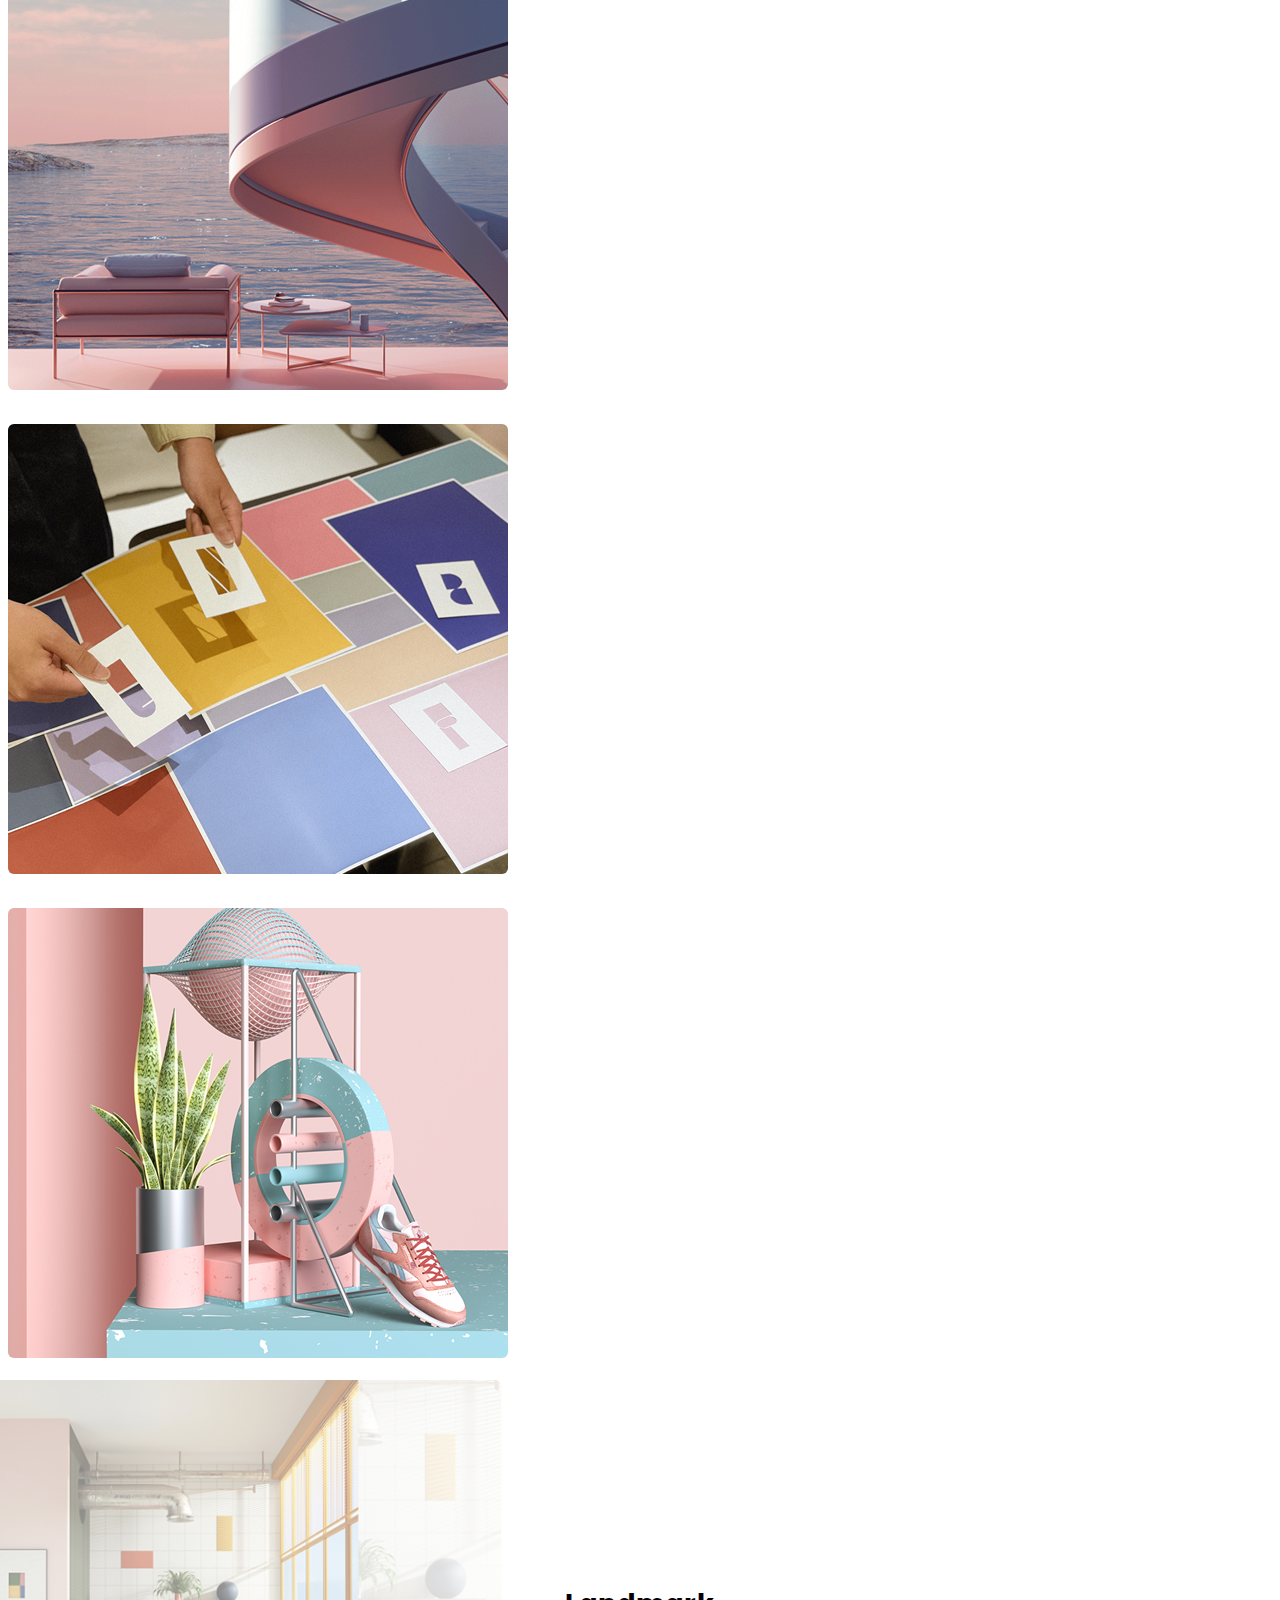
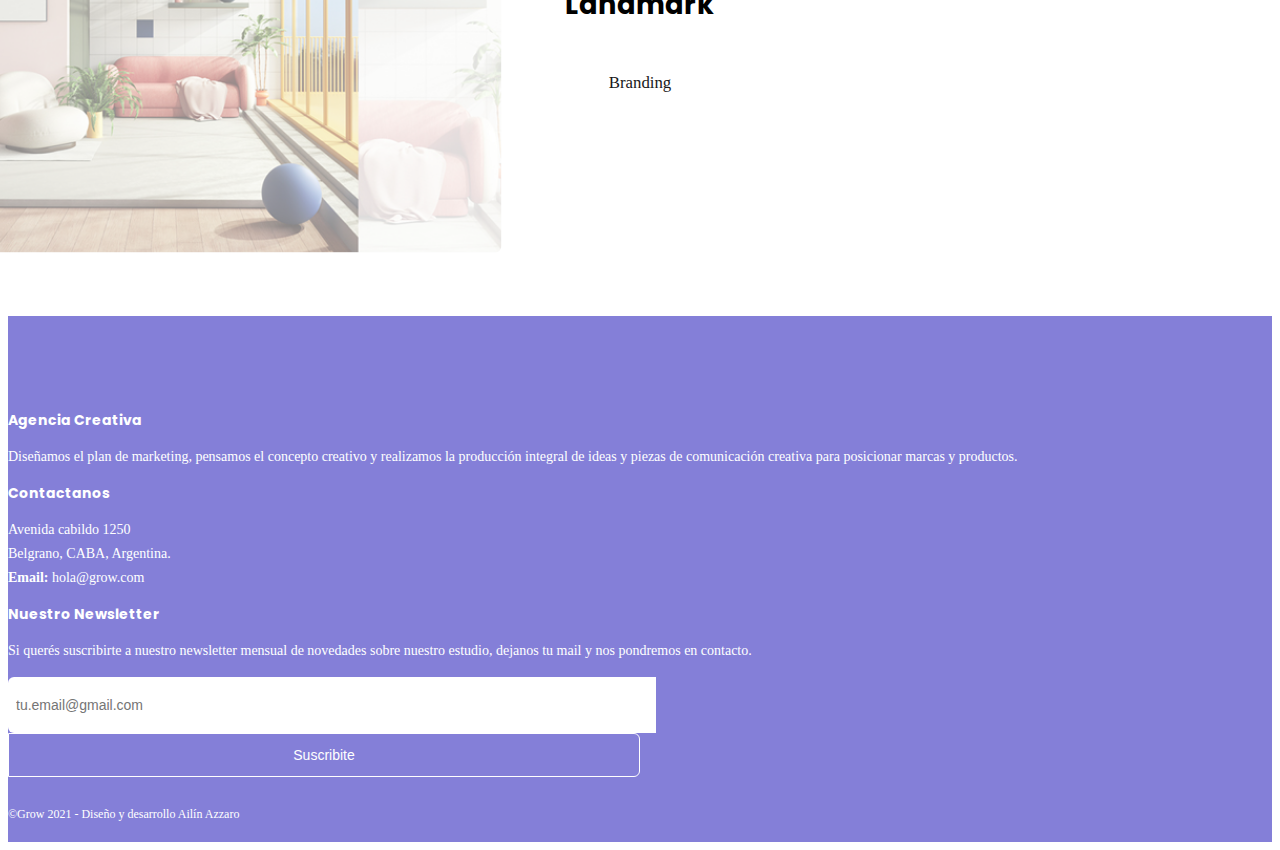
==== commit 78d3cf0c: "entrega final" ====
--- a/index.html
+++ b/index.html
@@ -179,7 +179,7 @@
           <div class="col-lg-3">
             <p class="subtitulo">Nuestro Newsletter</p>
             <p class="parrafoTexto">Si querés suscribirte a nuestro newsletter mensual de novedades sobre nuestro estudio, dejanos tu mail y nos pondremos en contacto.</p>
-            <form action="" method="post" class="newsletter">
+            <form action>
               <input type="email" name="email" placeholder="tu.email@gmail.com"><input type="submit" value="Suscribite">
             </form>
           </div>
--- a/css/estilos.css
+++ b/css/estilos.css
@@ -114,7 +114,7 @@
   font-size: 14px;
 }
 
-#footer .newsletter input[type="submit"] {
+#footer input[type="submit"] {
   background: #847fd8;
   border: solid white 1.5px;
   border-radius: 0px 6px 6px 0px;
@@ -125,7 +125,7 @@
   font-size: 14px;
 }
 
-#footer .newsletter input[type="email"] {
+#footer input[type="email"] {
   border: 0;
   padding: 6px 8px;
   width: 50%;
@@ -192,7 +192,7 @@
   border: 1px solid #847fd8;
 }
 
-.boton:hover, #contacto .contactForm button[type="submit"]:hover {
+.boton:hover, #contacto button[type="submit"]:hover {
   background-color: #cd6e95;
 }
 
@@ -205,7 +205,7 @@
   padding: 40px;
 }
 
-#contacto .contactForm button[type="submit"] {
+#contacto button[type="submit"] {
   background-color: #dc76a0;
   padding: 14px;
   border-radius: 6px;
